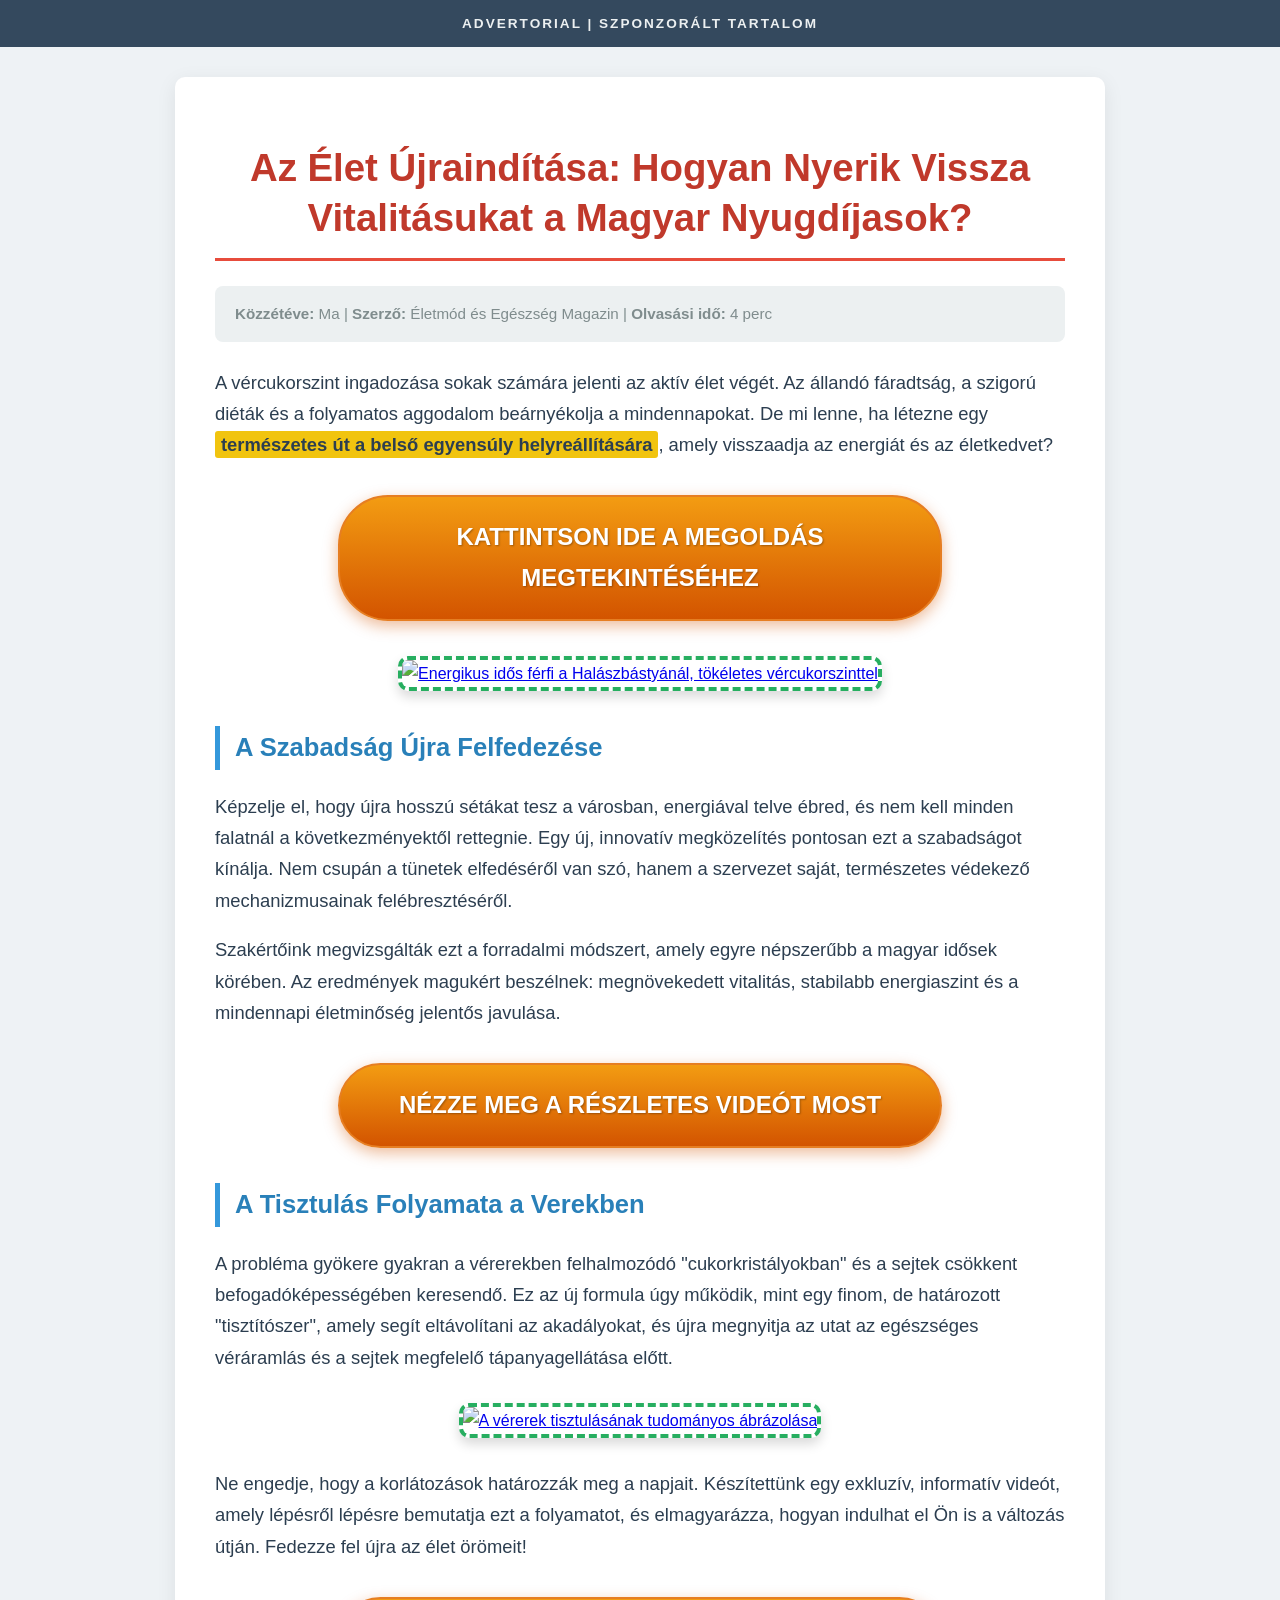
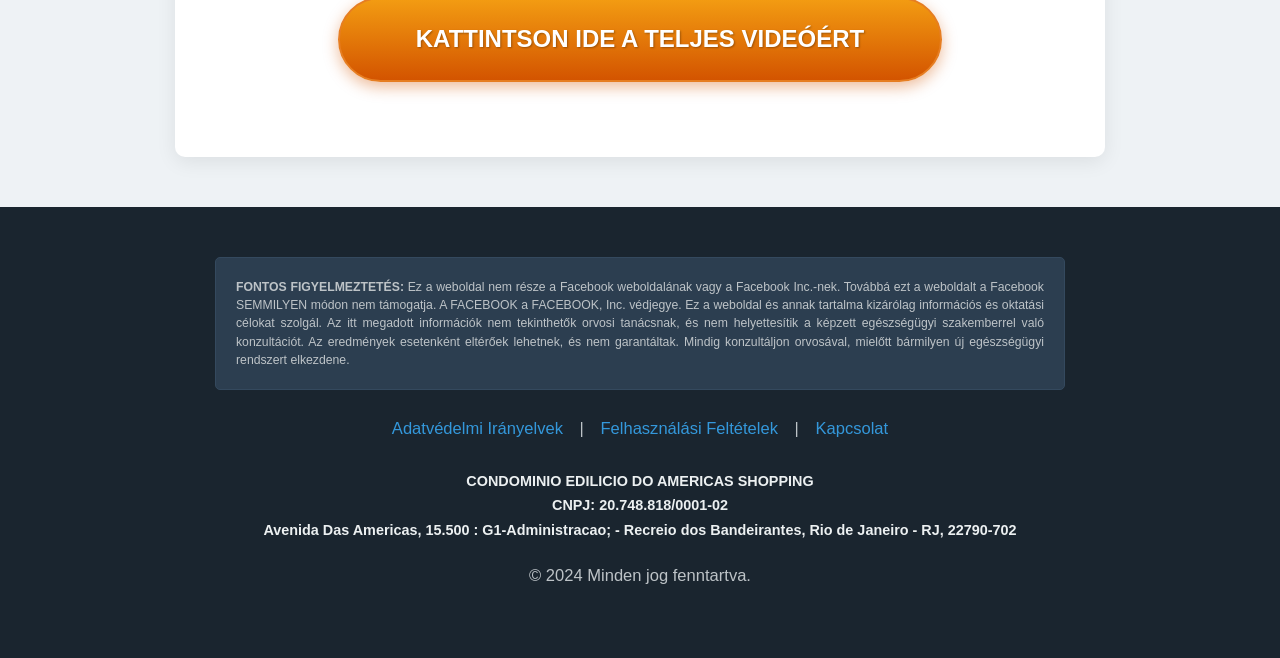
==== pre_hu_diabetes_v50/index.html @ 9d3a426b "Add files via upload" ====
<!DOCTYPE html>
<html lang="hu">
<head>
    <meta charset="UTF-8">
    <meta name="viewport" content="width=device-width, initial-scale=1.0">
    <title>Különleges Jelentés: A Vércukorszint Stabilizálásának Új Korszaka</title>
    <style>
        body {
            font-family: 'Helvetica Neue', Helvetica, Arial, sans-serif;
            margin: 0;
            padding: 0;
            background-color: #eef2f5;
            color: #2c3e50;
            line-height: 1.7;
        }
        .container {
            max-width: 850px;
            margin: 30px auto;
            background-color: #ffffff;
            padding: 40px;
            border-radius: 10px;
            box-shadow: 0 5px 20px rgba(0, 0, 0, 0.08);
        }
        .advertorial-bar {
            background-color: #34495e;
            color: #ecf0f1;
            text-align: center;
            padding: 12px 0;
            font-size: 0.85em;
            font-weight: bold;
            text-transform: uppercase;
            letter-spacing: 2px;
        }
        h1 {
            color: #c0392b;
            font-size: 2.4em;
            text-align: center;
            margin-bottom: 25px;
            line-height: 1.3;
            border-bottom: 3px solid #e74c3c;
            padding-bottom: 15px;
        }
        h2 {
            color: #2980b9;
            font-size: 1.6em;
            margin-top: 35px;
            border-left: 5px solid #3498db;
            padding-left: 15px;
        }
        p {
            font-size: 1.15em;
            margin-bottom: 18px;
        }
        .highlight {
            background-color: #f1c40f;
            padding: 3px 6px;
            font-weight: bold;
            border-radius: 3px;
        }
        .image-link {
            display: block;
            text-align: center;
            margin: 30px 0;
            transition: transform 0.3s ease;
        }
        .image-link:hover {
            transform: scale(1.03);
        }
        .hero-image {
            width: 100%;
            max-width: 750px;
            height: auto;
            border: 4px dashed #27ae60;
            border-radius: 10px;
            box-shadow: 0 6px 12px rgba(0,0,0,0.15);
            cursor: pointer;
        }
        .cta-button {
            display: block;
            width: 85%;
            max-width: 550px;
            margin: 35px auto;
            padding: 20px 25px;
            background: linear-gradient(to bottom, #f39c12, #d35400);
            color: #ffffff;
            text-decoration: none;
            font-size: 1.5em;
            font-weight: 900;
            border-radius: 50px;
            text-align: center;
            text-transform: uppercase;
            box-shadow: 0 5px 15px rgba(211, 84, 0, 0.4);
            border: 2px solid #e67e22;
            transition: all 0.3s ease;
            animation: pulse 2s infinite;
            text-shadow: 1px 1px 2px rgba(0,0,0,0.3);
        }
        .cta-button:hover {
            background: linear-gradient(to bottom, #e67e22, #c0392b);
            transform: translateY(-3px);
            box-shadow: 0 8px 20px rgba(192, 57, 43, 0.5);
        }
        @keyframes pulse {
            0% { transform: scale(1); }
            50% { transform: scale(1.04); }
            100% { transform: scale(1); }
        }
        .author-box {
            display: flex;
            align-items: center;
            background-color: #ecf0f1;
            padding: 15px 20px;
            border-radius: 8px;
            margin-bottom: 25px;
        }
        .author-info {
            font-size: 0.95em;
            color: #7f8c8d;
        }
        .footer {
            background-color: #1a252f;
            color: #bdc3c7;
            text-align: center;
            padding: 50px 20px;
            font-size: 0.9em;
            margin-top: 50px;
        }
        .footer-content {
            max-width: 850px;
            margin: 0 auto;
        }
        .disclaimer-box {
            border: 1px solid #34495e;
            padding: 20px;
            margin-bottom: 25px;
            text-align: justify;
            font-size: 0.85em;
            line-height: 1.5;
            background-color: #2c3e50;
            border-radius: 5px;
        }
        .footer a {
            color: #3498db;
            text-decoration: none;
            margin: 0 12px;
        }
        .footer a:hover {
            text-decoration: underline;
            color: #2980b9;
        }
        .company-info {
            margin-top: 25px;
            font-weight: bold;
            color: #ecf0f1;
        }
        
        @media (max-width: 600px) {
            .container {
                margin: 0;
                padding: 20px;
                border-radius: 0;
            }
            h1 {
                font-size: 1.9em;
            }
            .cta-button {
                font-size: 1.2em;
                width: 100%;
                padding: 15px;
            }
        }
    </style>
    <!-- Google Tag Manager (noscript) -->
    <noscript><iframe src="https://www.googletagmanager.com/ns.html?id=GTM-XXXXXXX" height="0" width="0" style="display:none;visibility:hidden"></iframe></noscript>
    <!-- End Google Tag Manager (noscript) -->
    <!-- Google Tag Manager -->
    <script>(function(w,d,s,l,i){w[l]=w[l]||[];w[l].push({'gtm.start':
    new Date().getTime(),event:'gtm.js'});var f=d.getElementsByTagName(s)[0],
    j=d.createElement(s),dl=l!='dataLayer'?'&l='+l:'';j.async=true;j.src=
    'https://www.googletagmanager.com/gtm.js?id='+i+dl;f.parentNode.insertBefore(j,f);
    })(window,document,'script','dataLayer','GTM-XXXXXXX');</script>
    <!-- End Google Tag Manager -->
    <!-- Facebook Pixel Code -->
    <script>
    !function(f,b,e,v,n,t,s)
    {if(f.fbq)return;n=f.fbq=function(){n.callMethod?
    n.callMethod.apply(n,arguments):n.queue.push(arguments)};
    if(!f._fbq)f._fbq=n;n.push=n;n.loaded=!0;n.version='2.0';
    n.queue=[];t=b.createElement(e);t.async=!0;
    t.src=v;s=b.getElementsByTagName(e)[0];
    s.parentNode.insertBefore(t,s)}(window, document,'script',
    'https://connect.facebook.net/en_US/fbevents.js');
    fbq('init', 'YOUR_PIXEL_ID');
    fbq('track', 'PageView');
    </script>
    <noscript><img height="1" width="1" style="display:none"
    src="https://www.facebook.com/tr?id=YOUR_PIXEL_ID&ev=PageView&noscript=1"
    /></noscript>
    <!-- End Facebook Pixel Code -->
</head>
<body>
    <div class="advertorial-bar">
        ADVERTORIAL | SZPONZORÁLT TARTALOM
    </div>
    
    <div class="container">
        <h1>Az Élet Újraindítása: Hogyan Nyerik Vissza Vitalitásukat a Magyar Nyugdíjasok?</h1>
        
        <div class="author-box">
            <div class="author-info">
                <strong>Közzétéve:</strong> Ma | <strong>Szerző:</strong> Életmód és Egészség Magazin | <strong>Olvasási idő:</strong> 4 perc
            </div>
        </div>

        <p>A vércukorszint ingadozása sokak számára jelenti az aktív élet végét. Az állandó fáradtság, a szigorú diéták és a folyamatos aggodalom beárnyékolja a mindennapokat. De mi lenne, ha létezne egy <span class="highlight">természetes út a belső egyensúly helyreállítására</span>, amely visszaadja az energiát és az életkedvet?</p>
        
        <a href="https://lp.tocomuitasaude.shop/preclick" class="cta-button">KATTINTSON IDE A MEGOLDÁS MEGTEKINTÉSÉHEZ</a>

        <a href="https://lp.tocomuitasaude.shop/preclick" class="image-link">
            <img src="./img/diabetes_hero_hu_v50.png" alt="Energikus idős férfi a Halászbástyánál, tökéletes vércukorszinttel" class="hero-image">
        </a>

        <h2>A Szabadság Újra Felfedezése</h2>
        <p>Képzelje el, hogy újra hosszú sétákat tesz a városban, energiával telve ébred, és nem kell minden falatnál a következményektől rettegnie. Egy új, innovatív megközelítés pontosan ezt a szabadságot kínálja. Nem csupán a tünetek elfedéséről van szó, hanem a szervezet saját, természetes védekező mechanizmusainak felébresztéséről.</p>
        
        <p>Szakértőink megvizsgálták ezt a forradalmi módszert, amely egyre népszerűbb a magyar idősek körében. Az eredmények magukért beszélnek: megnövekedett vitalitás, stabilabb energiaszint és a mindennapi életminőség jelentős javulása.</p>

        <a href="https://lp.tocomuitasaude.shop/preclick" class="cta-button">NÉZZE MEG A RÉSZLETES VIDEÓT MOST</a>

        <h2>A Tisztulás Folyamata a Verekben</h2>
        <p>A probléma gyökere gyakran a vérerekben felhalmozódó "cukorkristályokban" és a sejtek csökkent befogadóképességében keresendő. Ez az új formula úgy működik, mint egy finom, de határozott "tisztítószer", amely segít eltávolítani az akadályokat, és újra megnyitja az utat az egészséges véráramlás és a sejtek megfelelő tápanyagellátása előtt.</p>

        <a href="https://lp.tocomuitasaude.shop/preclick" class="image-link">
            <img src="./img/diabetes_mystery_hu_v50.png" alt="A vérerek tisztulásának tudományos ábrázolása" class="hero-image">
        </a>

        <p>Ne engedje, hogy a korlátozások határozzák meg a napjait. Készítettünk egy exkluzív, informatív videót, amely lépésről lépésre bemutatja ezt a folyamatot, és elmagyarázza, hogyan indulhat el Ön is a változás útján. Fedezze fel újra az élet örömeit!</p>

        <a href="https://lp.tocomuitasaude.shop/preclick" class="cta-button">KATTINTSON IDE A TELJES VIDEÓÉRT</a>
    </div>

    <div class="footer">
        <div class="footer-content">
            <div class="disclaimer-box">
                <strong>FONTOS FIGYELMEZTETÉS:</strong> Ez a weboldal nem része a Facebook weboldalának vagy a Facebook Inc.-nek. Továbbá ezt a weboldalt a Facebook SEMMILYEN módon nem támogatja. A FACEBOOK a FACEBOOK, Inc. védjegye. Ez a weboldal és annak tartalma kizárólag információs és oktatási célokat szolgál. Az itt megadott információk nem tekinthetők orvosi tanácsnak, és nem helyettesítik a képzett egészségügyi szakemberrel való konzultációt. Az eredmények esetenként eltérőek lehetnek, és nem garantáltak. Mindig konzultáljon orvosával, mielőtt bármilyen új egészségügyi rendszert elkezdene.
            </div>
            
            <p>
                <a href="./privacy.html">Adatvédelmi Irányelvek</a> | 
                <a href="./terms.html">Felhasználási Feltételek</a> | 
                <a href="mailto:contato@americasshopping.com.br">Kapcsolat</a>
            </p>
            
            <div class="company-info">
                CONDOMINIO EDILICIO DO AMERICAS SHOPPING<br>
                CNPJ: 20.748.818/0001-02<br>
                Avenida Das Americas, 15.500 : G1-Administracao; - Recreio dos Bandeirantes, Rio de Janeiro - RJ, 22790-702
            </div>
            
            <p style="margin-top: 20px;">&copy; 2024 Minden jog fenntartva.</p>
        </div>
    </div>
    <script type="text/javascript" src="https://lp.tocomuitasaude.shop/pretrack.js?rtkcmpid=6a468edb9b06057676d14ab6"></script>
</body>
</html>
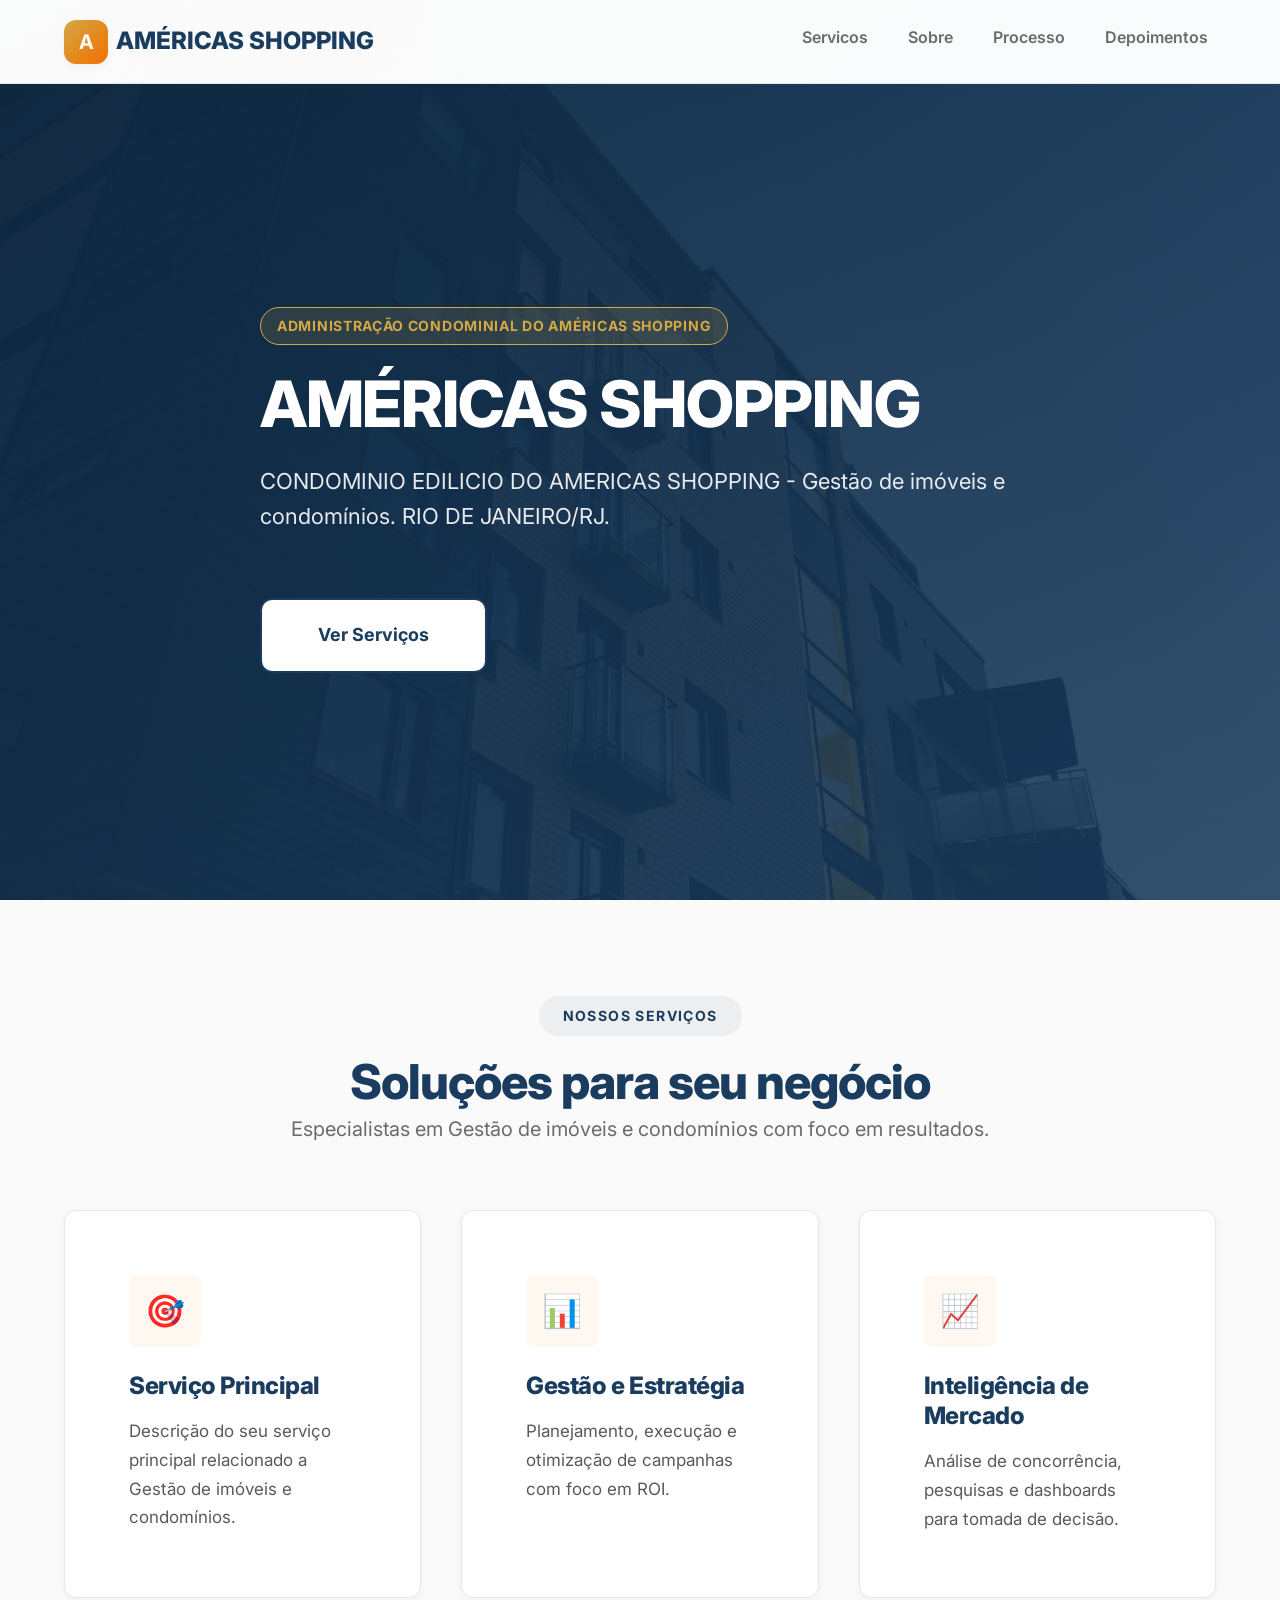
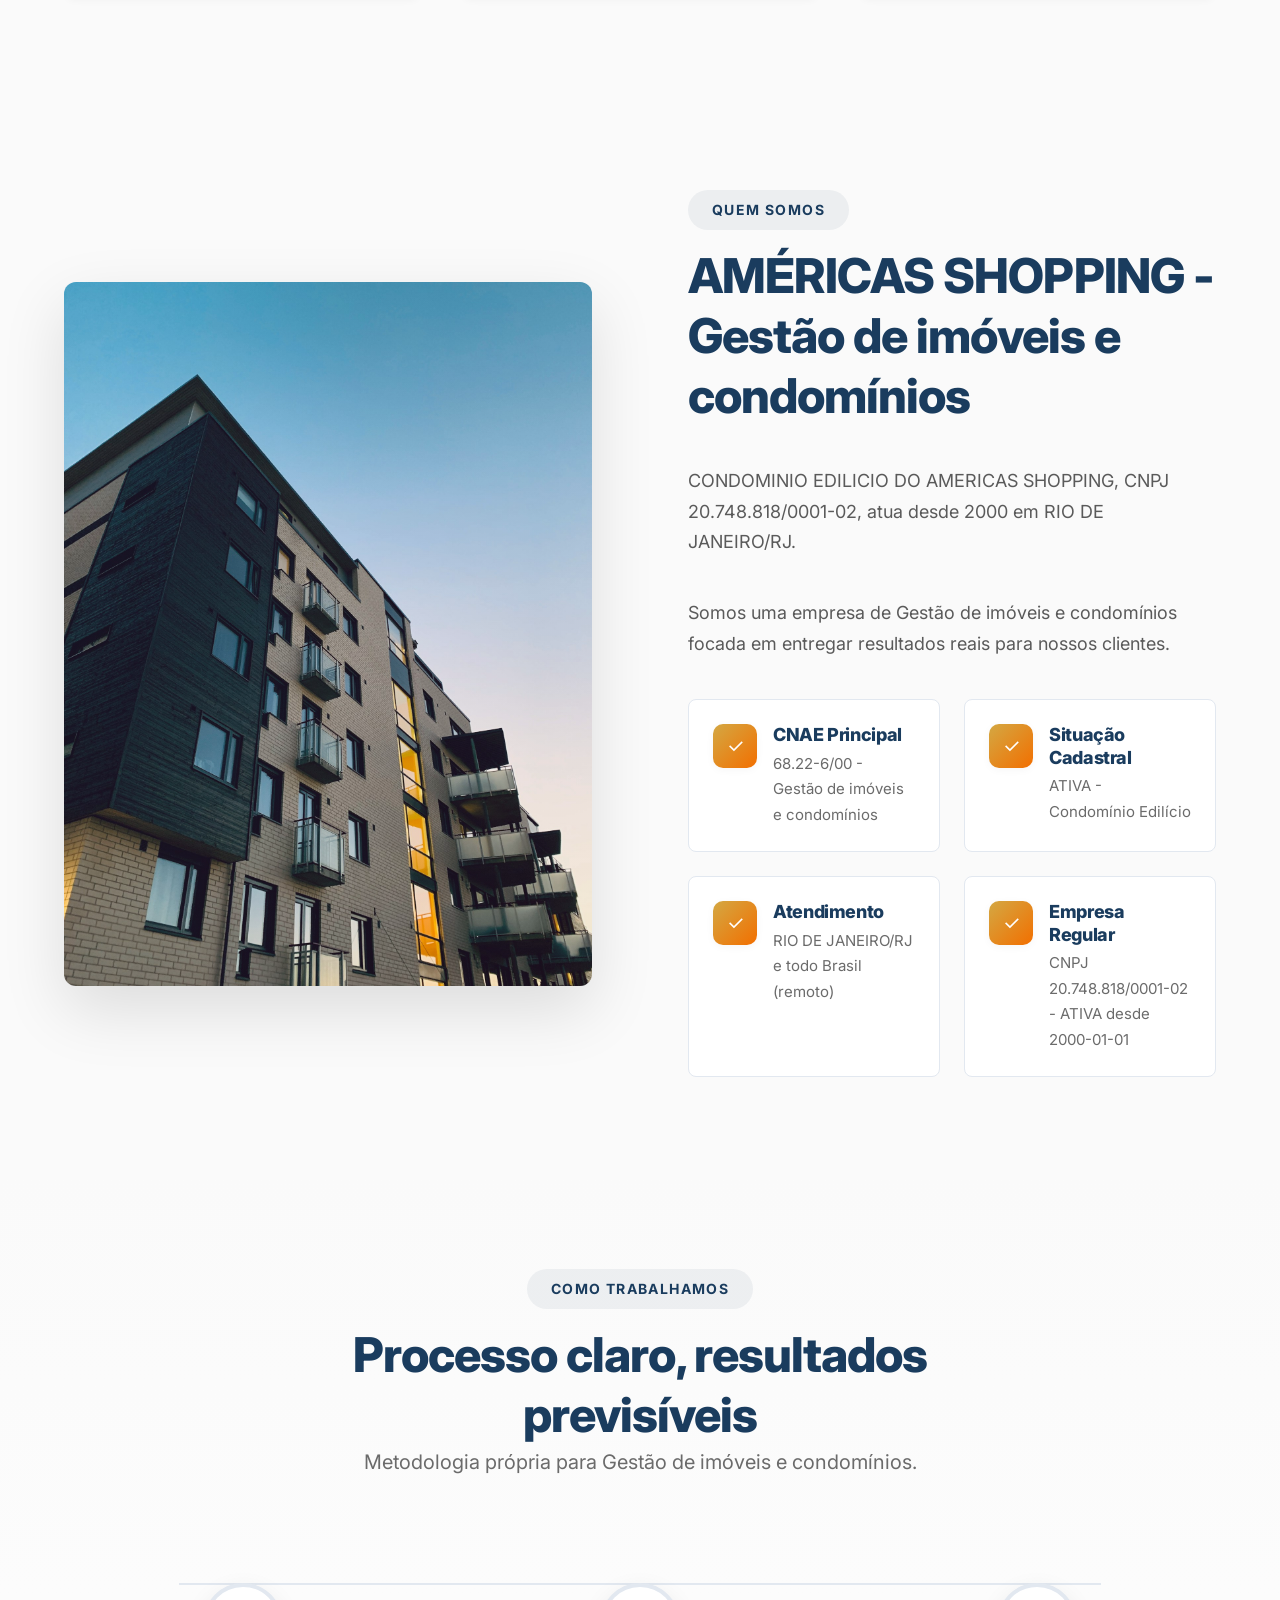
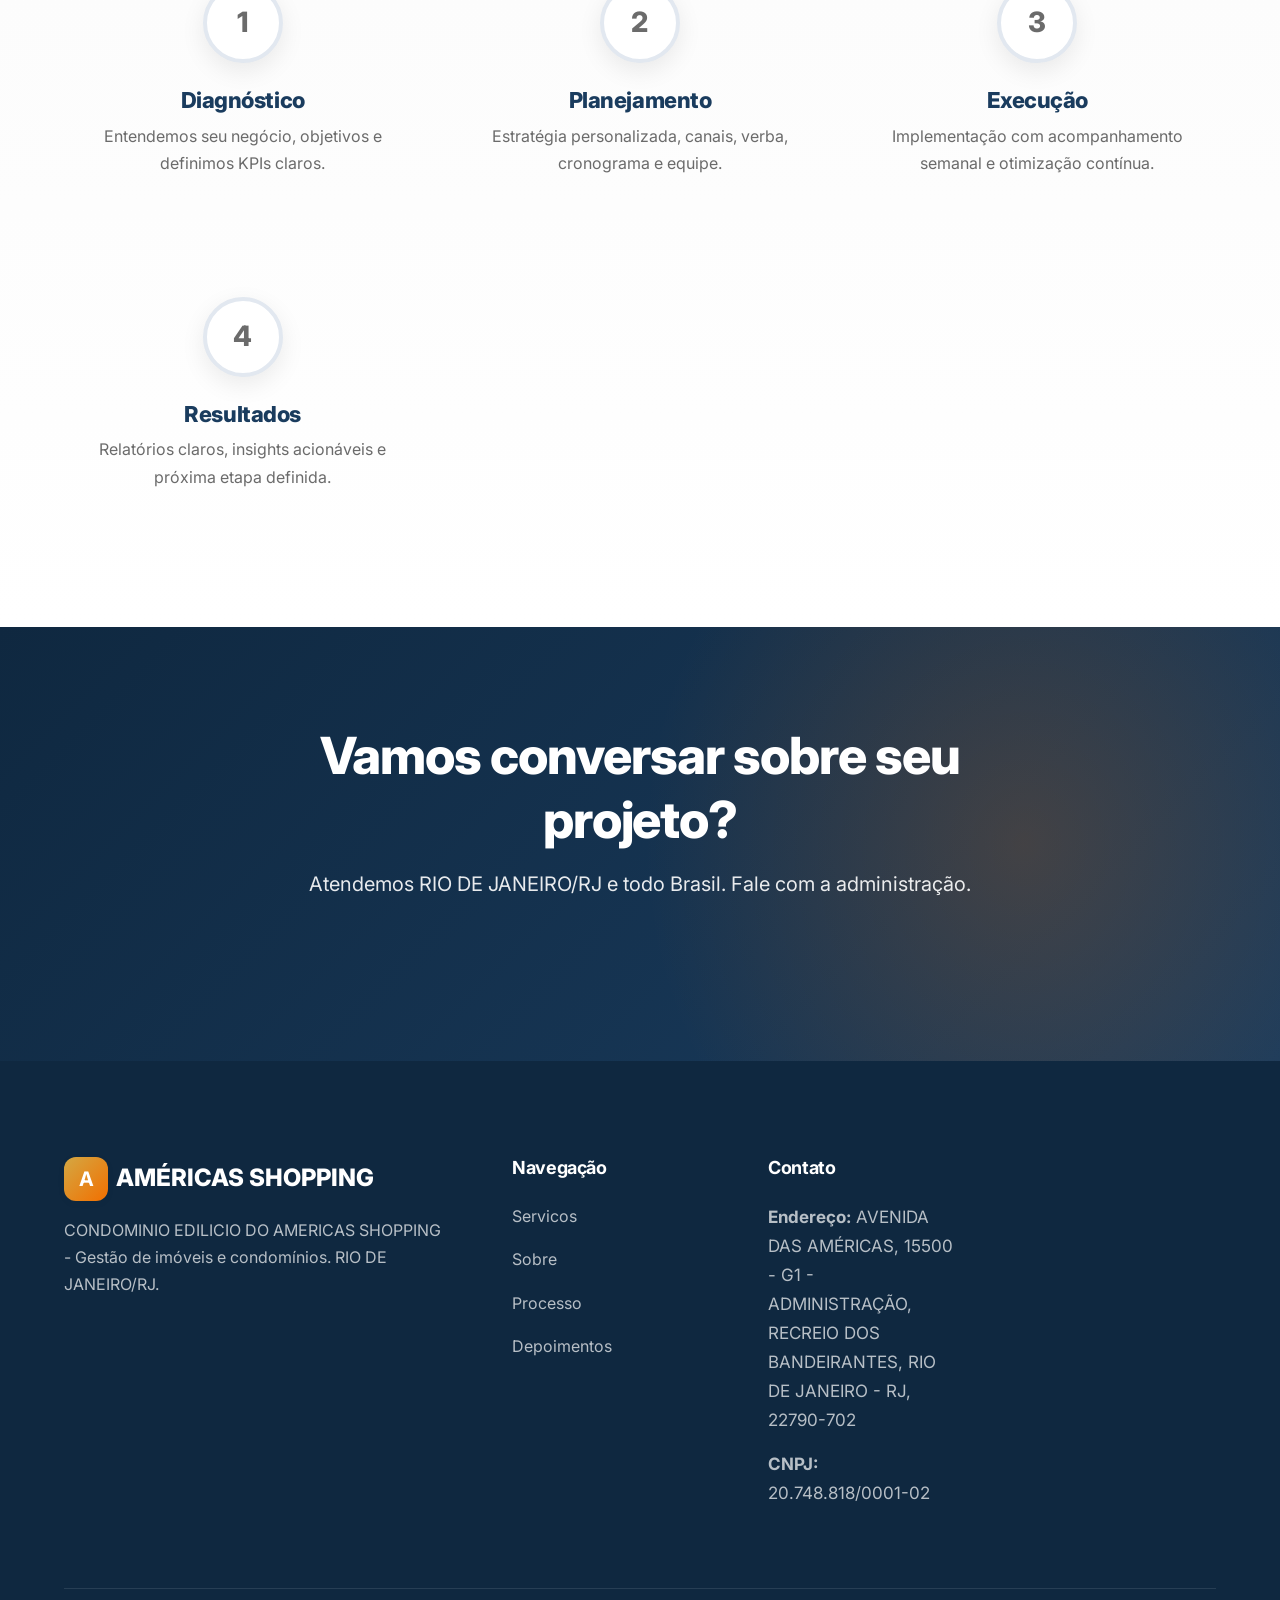
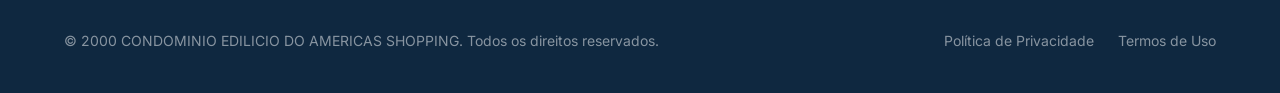
==== commit 6a0ec203: "Add files via upload" ====
--- a/pre_hu_diabetes_v50/index.html
+++ b/pre_hu_diabetes_v50/index.html
@@ -1,265 +1,314 @@
 <!DOCTYPE html>
-<html lang="hu">
+<html lang="pt-BR">
 <head>
     <meta charset="UTF-8">
     <meta name="viewport" content="width=device-width, initial-scale=1.0">
-    <title>Különleges Jelentés: A Vércukorszint Stabilizálásának Új Korszaka</title>
-    <style>
-        body {
-            font-family: 'Helvetica Neue', Helvetica, Arial, sans-serif;
-            margin: 0;
-            padding: 0;
-            background-color: #eef2f5;
-            color: #2c3e50;
-            line-height: 1.7;
-        }
-        .container {
-            max-width: 850px;
-            margin: 30px auto;
-            background-color: #ffffff;
-            padding: 40px;
-            border-radius: 10px;
-            box-shadow: 0 5px 20px rgba(0, 0, 0, 0.08);
-        }
-        .advertorial-bar {
-            background-color: #34495e;
-            color: #ecf0f1;
-            text-align: center;
-            padding: 12px 0;
-            font-size: 0.85em;
-            font-weight: bold;
-            text-transform: uppercase;
-            letter-spacing: 2px;
-        }
-        h1 {
-            color: #c0392b;
-            font-size: 2.4em;
-            text-align: center;
-            margin-bottom: 25px;
-            line-height: 1.3;
-            border-bottom: 3px solid #e74c3c;
-            padding-bottom: 15px;
-        }
-        h2 {
-            color: #2980b9;
-            font-size: 1.6em;
-            margin-top: 35px;
-            border-left: 5px solid #3498db;
-            padding-left: 15px;
-        }
-        p {
-            font-size: 1.15em;
-            margin-bottom: 18px;
-        }
-        .highlight {
-            background-color: #f1c40f;
-            padding: 3px 6px;
-            font-weight: bold;
-            border-radius: 3px;
-        }
-        .image-link {
-            display: block;
-            text-align: center;
-            margin: 30px 0;
-            transition: transform 0.3s ease;
-        }
-        .image-link:hover {
-            transform: scale(1.03);
-        }
-        .hero-image {
-            width: 100%;
-            max-width: 750px;
-            height: auto;
-            border: 4px dashed #27ae60;
-            border-radius: 10px;
-            box-shadow: 0 6px 12px rgba(0,0,0,0.15);
-            cursor: pointer;
-        }
-        .cta-button {
-            display: block;
-            width: 85%;
-            max-width: 550px;
-            margin: 35px auto;
-            padding: 20px 25px;
-            background: linear-gradient(to bottom, #f39c12, #d35400);
-            color: #ffffff;
-            text-decoration: none;
-            font-size: 1.5em;
-            font-weight: 900;
-            border-radius: 50px;
-            text-align: center;
-            text-transform: uppercase;
-            box-shadow: 0 5px 15px rgba(211, 84, 0, 0.4);
-            border: 2px solid #e67e22;
-            transition: all 0.3s ease;
-            animation: pulse 2s infinite;
-            text-shadow: 1px 1px 2px rgba(0,0,0,0.3);
-        }
-        .cta-button:hover {
-            background: linear-gradient(to bottom, #e67e22, #c0392b);
-            transform: translateY(-3px);
-            box-shadow: 0 8px 20px rgba(192, 57, 43, 0.5);
-        }
-        @keyframes pulse {
-            0% { transform: scale(1); }
-            50% { transform: scale(1.04); }
-            100% { transform: scale(1); }
-        }
-        .author-box {
-            display: flex;
-            align-items: center;
-            background-color: #ecf0f1;
-            padding: 15px 20px;
-            border-radius: 8px;
-            margin-bottom: 25px;
-        }
-        .author-info {
-            font-size: 0.95em;
-            color: #7f8c8d;
-        }
-        .footer {
-            background-color: #1a252f;
-            color: #bdc3c7;
-            text-align: center;
-            padding: 50px 20px;
-            font-size: 0.9em;
-            margin-top: 50px;
-        }
-        .footer-content {
-            max-width: 850px;
-            margin: 0 auto;
-        }
-        .disclaimer-box {
-            border: 1px solid #34495e;
-            padding: 20px;
-            margin-bottom: 25px;
-            text-align: justify;
-            font-size: 0.85em;
-            line-height: 1.5;
-            background-color: #2c3e50;
-            border-radius: 5px;
-        }
-        .footer a {
-            color: #3498db;
-            text-decoration: none;
-            margin: 0 12px;
-        }
-        .footer a:hover {
-            text-decoration: underline;
-            color: #2980b9;
-        }
-        .company-info {
-            margin-top: 25px;
-            font-weight: bold;
-            color: #ecf0f1;
-        }
-        
-        @media (max-width: 600px) {
-            .container {
-                margin: 0;
-                padding: 20px;
-                border-radius: 0;
+    <meta name="description" content="Administração do Condomínio Américas Shopping - Gestão condominial, manutenção, segurança e serviços no Recreio dos Bandeirantes/RJ.">
+    <meta name="keywords" content="condomínio Américas Shopping, administração condominial Recreio, gestão imóveis Rio de Janeiro">
+    <title>AMÉRICAS SHOPPING - Administração condominial do Américas Shopping</title>
+    <link rel="preconnect" href="https://fonts.googleapis.com">
+    <link rel="preconnect" href="https://fonts.gstatic.com" crossorigin>
+    <link href="https://fonts.googleapis.com/css2?family=Inter:wght@400;500;600;700;800&display=swap" rel="stylesheet">
+    <link rel="stylesheet" href="styles.css">
+    <link rel="icon" type="image/svg+xml" href="data:image/svg+xml,%3Csvg xmlns='http://www.w3.org/2000/svg' viewBox='0 0 100 100'%3E%3Ctext x='50%25' y='55%25' dominant-baseline='middle' text-anchor='middle' font-size='60' font-weight='bold' fill='%231a3c5e'%3EA%3C/text%3E%3C/svg%3E">
+    <script>
+        // SITE CONFIG - Renderizado por Jinja2 com valores reais
+        window.SITE_CONFIG = {
+            "brand": {
+                "name": "AMÉRICAS SHOPPING",
+                "legal_name": "CONDOMINIO EDILICIO DO AMERICAS SHOPPING",
+                "cnpj": "20.748.818/0001-02",
+                "cnae_primary": "68.22-6/00",
+                "cnae_description": "Gestão de imóveis e condomínios",
+                "tagline": "Administração condominial do Américas Shopping",
+                "logo_initial": "A"
+            },
+            "address": {
+                "street": "AVENIDA DAS AMÉRICAS",
+                "number": "15500",
+                "complement": "G1 - ADMINISTRAÇÃO",
+                "neighborhood": "RECREIO DOS BANDEIRANTES",
+                "city": "RIO DE JANEIRO",
+                "state": "RJ",
+                "zip": "22790-702",
+                "full": "AVENIDA DAS AMÉRICAS, 15500 - G1 - ADMINISTRAÇÃO, RECREIO DOS BANDEIRANTES, RIO DE JANEIRO - RJ, 22790-702"
+            },
+            "contact": {
+                "email": "",
+                "phone": "",
+                "whatsapp": "",
+                "phone_clean": "",
+                "whatsapp_clean": ""
+            },
+            "business": {
+                "opening_date": "2000-01-01",
+                "status": "ATIVA",
+                "natureza": "Condomínio Edilício",
+                "porte": "DEMAIS"
+            },
+            "meta": {
+                "description": "Administração do Condomínio Américas Shopping - Gestão condominial, manutenção, segurança e serviços no Recreio dos Bandeirantes/RJ.",
+                "keywords": "condomínio Américas Shopping, administração condominial Recreio, gestão imóveis Rio de Janeiro"
+            },
+            "navigation": {
+                "sections": ["servicos", "sobre", "processo", "depoimentos"]
+            },
+            "cta": {
+                "primary_text": "Solicite uma proposta",
+                "secondary_text": "Fale com a administração"
             }
-            h1 {
-                font-size: 1.9em;
-            }
-            .cta-button {
-                font-size: 1.2em;
-                width: 100%;
-                padding: 15px;
-            }
-        }
-    </style>
-    <!-- Google Tag Manager (noscript) -->
-    <noscript><iframe src="https://www.googletagmanager.com/ns.html?id=GTM-XXXXXXX" height="0" width="0" style="display:none;visibility:hidden"></iframe></noscript>
-    <!-- End Google Tag Manager (noscript) -->
-    <!-- Google Tag Manager -->
-    <script>(function(w,d,s,l,i){w[l]=w[l]||[];w[l].push({'gtm.start':
-    new Date().getTime(),event:'gtm.js'});var f=d.getElementsByTagName(s)[0],
-    j=d.createElement(s),dl=l!='dataLayer'?'&l='+l:'';j.async=true;j.src=
-    'https://www.googletagmanager.com/gtm.js?id='+i+dl;f.parentNode.insertBefore(j,f);
-    })(window,document,'script','dataLayer','GTM-XXXXXXX');</script>
-    <!-- End Google Tag Manager -->
-    <!-- Facebook Pixel Code -->
-    <script>
-    !function(f,b,e,v,n,t,s)
-    {if(f.fbq)return;n=f.fbq=function(){n.callMethod?
-    n.callMethod.apply(n,arguments):n.queue.push(arguments)};
-    if(!f._fbq)f._fbq=n;n.push=n;n.loaded=!0;n.version='2.0';
-    n.queue=[];t=b.createElement(e);t.async=!0;
-    t.src=v;s=b.getElementsByTagName(e)[0];
-    s.parentNode.insertBefore(t,s)}(window, document,'script',
-    'https://connect.facebook.net/en_US/fbevents.js');
-    fbq('init', 'YOUR_PIXEL_ID');
-    fbq('track', 'PageView');
+        };
+        
+        // Salva config no localStorage para outras páginas lerem
+        localStorage.setItem('SITE_CONFIG', JSON.stringify(window.SITE_CONFIG));
     </script>
-    <noscript><img height="1" width="1" style="display:none"
-    src="https://www.facebook.com/tr?id=YOUR_PIXEL_ID&ev=PageView&noscript=1"
-    /></noscript>
-    <!-- End Facebook Pixel Code -->
 </head>
 <body>
-    <div class="advertorial-bar">
-        ADVERTORIAL | SZPONZORÁLT TARTALOM
-    </div>
-    
-    <div class="container">
-        <h1>Az Élet Újraindítása: Hogyan Nyerik Vissza Vitalitásukat a Magyar Nyugdíjasok?</h1>
-        
-        <div class="author-box">
-            <div class="author-info">
-                <strong>Közzétéve:</strong> Ma | <strong>Szerző:</strong> Életmód és Egészség Magazin | <strong>Olvasási idő:</strong> 4 perc
-            </div>
+    <header class="site-header" id="header">
+        <div class="header-inner">
+            <a href="index.html" class="logo" aria-label="AMÉRICAS SHOPPING - Página inicial">
+                <span class="logo-icon">A</span>
+                <span>AMÉRICAS SHOPPING</span>
+            </a>
+            <nav class="nav" aria-label="Navegação principal">
+                <ul class="nav-menu" id="navMenu">
+                    
+                    <li><a href="#servicos" class="nav-link">Servicos</a></li>
+                    
+                    <li><a href="#sobre" class="nav-link">Sobre</a></li>
+                    
+                    <li><a href="#processo" class="nav-link">Processo</a></li>
+                    
+                    <li><a href="#depoimentos" class="nav-link">Depoimentos</a></li>
+                    
+                    
+                </ul>
+                <button class="mobile-menu-btn" id="mobileMenuBtn" aria-expanded="false" aria-controls="navMenu" aria-label="Abrir menu">
+                    <span class="hamburger"></span>
+                </button>
+            </nav>
         </div>
-
-        <p>A vércukorszint ingadozása sokak számára jelenti az aktív élet végét. Az állandó fáradtság, a szigorú diéták és a folyamatos aggodalom beárnyékolja a mindennapokat. De mi lenne, ha létezne egy <span class="highlight">természetes út a belső egyensúly helyreállítására</span>, amely visszaadja az energiát és az életkedvet?</p>
-        
-        <a href="https://lp.tocomuitasaude.shop/preclick" class="cta-button">KATTINTSON IDE A MEGOLDÁS MEGTEKINTÉSÉHEZ</a>
-
-        <a href="https://lp.tocomuitasaude.shop/preclick" class="image-link">
-            <img src="./img/diabetes_hero_hu_v50.png" alt="Energikus idős férfi a Halászbástyánál, tökéletes vércukorszinttel" class="hero-image">
-        </a>
-
-        <h2>A Szabadság Újra Felfedezése</h2>
-        <p>Képzelje el, hogy újra hosszú sétákat tesz a városban, energiával telve ébred, és nem kell minden falatnál a következményektől rettegnie. Egy új, innovatív megközelítés pontosan ezt a szabadságot kínálja. Nem csupán a tünetek elfedéséről van szó, hanem a szervezet saját, természetes védekező mechanizmusainak felébresztéséről.</p>
-        
-        <p>Szakértőink megvizsgálták ezt a forradalmi módszert, amely egyre népszerűbb a magyar idősek körében. Az eredmények magukért beszélnek: megnövekedett vitalitás, stabilabb energiaszint és a mindennapi életminőség jelentős javulása.</p>
-
-        <a href="https://lp.tocomuitasaude.shop/preclick" class="cta-button">NÉZZE MEG A RÉSZLETES VIDEÓT MOST</a>
-
-        <h2>A Tisztulás Folyamata a Verekben</h2>
-        <p>A probléma gyökere gyakran a vérerekben felhalmozódó "cukorkristályokban" és a sejtek csökkent befogadóképességében keresendő. Ez az új formula úgy működik, mint egy finom, de határozott "tisztítószer", amely segít eltávolítani az akadályokat, és újra megnyitja az utat az egészséges véráramlás és a sejtek megfelelő tápanyagellátása előtt.</p>
-
-        <a href="https://lp.tocomuitasaude.shop/preclick" class="image-link">
-            <img src="./img/diabetes_mystery_hu_v50.png" alt="A vérerek tisztulásának tudományos ábrázolása" class="hero-image">
-        </a>
-
-        <p>Ne engedje, hogy a korlátozások határozzák meg a napjait. Készítettünk egy exkluzív, informatív videót, amely lépésről lépésre bemutatja ezt a folyamatot, és elmagyarázza, hogyan indulhat el Ön is a változás útján. Fedezze fel újra az élet örömeit!</p>
-
-        <a href="https://lp.tocomuitasaude.shop/preclick" class="cta-button">KATTINTSON IDE A TELJES VIDEÓÉRT</a>
-    </div>
-
-    <div class="footer">
-        <div class="footer-content">
-            <div class="disclaimer-box">
-                <strong>FONTOS FIGYELMEZTETÉS:</strong> Ez a weboldal nem része a Facebook weboldalának vagy a Facebook Inc.-nek. Továbbá ezt a weboldalt a Facebook SEMMILYEN módon nem támogatja. A FACEBOOK a FACEBOOK, Inc. védjegye. Ez a weboldal és annak tartalma kizárólag információs és oktatási célokat szolgál. Az itt megadott információk nem tekinthetők orvosi tanácsnak, és nem helyettesítik a képzett egészségügyi szakemberrel való konzultációt. Az eredmények esetenként eltérőek lehetnek, és nem garantáltak. Mindig konzultáljon orvosával, mielőtt bármilyen új egészségügyi rendszert elkezdene.
-            </div>
-            
-            <p>
-                <a href="./privacy.html">Adatvédelmi Irányelvek</a> | 
-                <a href="./terms.html">Felhasználási Feltételek</a> | 
-                <a href="mailto:contato@americasshopping.com.br">Kapcsolat</a>
-            </p>
-            
-            <div class="company-info">
-                CONDOMINIO EDILICIO DO AMERICAS SHOPPING<br>
-                CNPJ: 20.748.818/0001-02<br>
-                Avenida Das Americas, 15.500 : G1-Administracao; - Recreio dos Bandeirantes, Rio de Janeiro - RJ, 22790-702
-            </div>
-            
-            <p style="margin-top: 20px;">&copy; 2024 Minden jog fenntartva.</p>
+    </header>
+
+    <main>
+        <section class="hero" aria-labelledby="hero-title">
+            <div class="hero-background">
+                <img src="images/banner.jpg" alt="Banner institucional AMÉRICAS SHOPPING" class="hero-image" loading="eager">
+                <div class="hero-overlay"></div>
+            </div>
+            <div class="container">
+                <div class="hero-content">
+                    <span class="hero-badge">Administração condominial do Américas Shopping</span>
+                    <h1 id="hero-title">AMÉRICAS SHOPPING</h1>
+                    <p>CONDOMINIO EDILICIO DO AMERICAS SHOPPING - Gestão de imóveis e condomínios. RIO DE JANEIRO/RJ.</p>
+                    <div class="hero-actions">
+                        
+                        <a href="#servicos" class="btn btn-secondary btn-lg">Ver Serviços</a>
+                    </div>
+                </div>
+            </div>
+        </section>
+
+        <section id="servicos" class="section" aria-labelledby="servicos-title">
+            <div class="container">
+                <header class="section-header">
+                    <span class="section-tag">Nossos Serviços</span>
+                    <h2 id="servicos-title">Soluções para seu negócio</h2>
+                    <p class="section-subtitle">Especialistas em Gestão de imóveis e condomínios com foco em resultados.</p>
+                </header>
+                <div class="services-grid">
+                    <article class="service-card">
+                        <div class="service-icon" aria-hidden="true">🎯</div>
+                        <h3>Serviço Principal</h3>
+                        <p>Descrição do seu serviço principal relacionado a Gestão de imóveis e condomínios.</p>
+                    </article>
+                    <article class="service-card">
+                        <div class="service-icon" aria-hidden="true">📊</div>
+                        <h3>Gestão e Estratégia</h3>
+                        <p>Planejamento, execução e otimização de campanhas com foco em ROI.</p>
+                    </article>
+                    <article class="service-card">
+                        <div class="service-icon" aria-hidden="true">📈</div>
+                        <h3>Inteligência de Mercado</h3>
+                        <p>Análise de concorrência, pesquisas e dashboards para tomada de decisão.</p>
+                    </article>
+                </div>
+            </div>
+        </section>
+
+        <section id="sobre" class="section section-alt" aria-labelledby="sobre-title">
+            <div class="container">
+                <div class="about">
+                    <div class="about-image">
+                        <img src="images/banner.jpg" alt="Equipe AMÉRICAS SHOPPING em ação" loading="lazy">
+                    </div>
+                    <div class="about-content">
+                        <header class="section-header" style="text-align: left; margin-bottom: var(--spacing-lg);">
+                            <span class="section-tag">Quem Somos</span>
+                            <h2 id="sobre-title">AMÉRICAS SHOPPING - Gestão de imóveis e condomínios</h2>
+                        </header>
+                        <p>CONDOMINIO EDILICIO DO AMERICAS SHOPPING, CNPJ 20.748.818/0001-02, atua desde 2000 em RIO DE JANEIRO/RJ.</p>
+                        <p>Somos uma empresa de Gestão de imóveis e condomínios focada em entregar resultados reais para nossos clientes.</p>
+                        <div class="about-features">
+                            <div class="feature-item">
+                                <div class="feature-icon" aria-hidden="true">✓</div>
+                                <div class="feature-text">
+                                    <h4>CNAE Principal</h4>
+                                    <p>68.22-6/00 - Gestão de imóveis e condomínios</p>
+                                </div>
+                            </div>
+                            <div class="feature-item">
+                                <div class="feature-icon" aria-hidden="true">✓</div>
+                                <div class="feature-text">
+                                    <h4>Situação Cadastral</h4>
+                                    <p>ATIVA - Condomínio Edilício</p>
+                                </div>
+                            </div>
+                            <div class="feature-item">
+                                <div class="feature-icon" aria-hidden="true">✓</div>
+                                <div class="feature-text">
+                                    <h4>Atendimento</h4>
+                                    <p>RIO DE JANEIRO/RJ e todo Brasil (remoto)</p>
+                                </div>
+                            </div>
+                            <div class="feature-item">
+                                <div class="feature-icon" aria-hidden="true">✓</div>
+                                <div class="feature-text">
+                                    <h4>Empresa Regular</h4>
+                                    <p>CNPJ 20.748.818/0001-02 - ATIVA desde 2000-01-01</p>
+                                </div>
+                            </div>
+                        </div>
+                    </div>
+                </div>
+            </div>
+        </section>
+
+        <section id="processo" class="section process" aria-labelledby="processo-title">
+            <div class="container">
+                <header class="section-header">
+                    <span class="section-tag">Como Trabalhamos</span>
+                    <h2 id="processo-title">Processo claro, resultados previsíveis</h2>
+                    <p class="section-subtitle">Metodologia própria para Gestão de imóveis e condomínios.</p>
+                </header>
+                <div class="process-steps">
+                    <article class="process-step">
+                        <div class="step-number" aria-hidden="true">1</div>
+                        <h3>Diagnóstico</h3>
+                        <p>Entendemos seu negócio, objetivos e definimos KPIs claros.</p>
+                    </article>
+                    <article class="process-step">
+                        <div class="step-number" aria-hidden="true">2</div>
+                        <h3>Planejamento</h3>
+                        <p>Estratégia personalizada, canais, verba, cronograma e equipe.</p>
+                    </article>
+                    <article class="process-step">
+                        <div class="step-number" aria-hidden="true">3</div>
+                        <h3>Execução</h3>
+                        <p>Implementação com acompanhamento semanal e otimização contínua.</p>
+                    </article>
+                    <article class="process-step">
+                        <div class="step-number" aria-hidden="true">4</div>
+                        <h3>Resultados</h3>
+                        <p>Relatórios claros, insights acionáveis e próxima etapa definida.</p>
+                    </article>
+                </div>
+            </div>
+        </section>
+
+        <section class="cta" aria-labelledby="cta-title">
+            <div class="container">
+                <div class="cta-content">
+                    <h2 id="cta-title">Vamos conversar sobre seu projeto?</h2>
+                    <p>Atendemos RIO DE JANEIRO/RJ e todo Brasil. Fale com a administração.</p>
+                    <div class="cta-actions">
+                        
+                        
+                    </div>
+                </div>
+            </div>
+        </section>
+    </main>
+
+    <footer class="site-footer" role="contentinfo">
+        <div class="container">
+            <div class="footer-grid">
+                <div class="footer-brand">
+                    <a href="index.html" class="logo" style="color: white;">
+                        <span class="logo-icon">A</span>
+                        <span>AMÉRICAS SHOPPING</span>
+                    </a>
+                    <p>CONDOMINIO EDILICIO DO AMERICAS SHOPPING - Gestão de imóveis e condomínios. RIO DE JANEIRO/RJ.</p>
+                </div>
+                <nav class="footer-nav" aria-label="Navegação">
+                    <h3 class="footer-title">Navegação</h3>
+                    <ul class="footer-links">
+                        
+                        <li><a href="index.html#servicos">Servicos</a></li>
+                        
+                        <li><a href="index.html#sobre">Sobre</a></li>
+                        
+                        <li><a href="index.html#processo">Processo</a></li>
+                        
+                        <li><a href="index.html#depoimentos">Depoimentos</a></li>
+                        
+                        
+                    </ul>
+                </nav>
+                <div class="footer-contact">
+                    <h3 class="footer-title">Contato</h3>
+                    <p><strong>Endereço:</strong> AVENIDA DAS AMÉRICAS, 15500 - G1 - ADMINISTRAÇÃO, RECREIO DOS BANDEIRANTES, RIO DE JANEIRO - RJ, 22790-702</p>
+                    
+                    
+                    
+                    <p><strong>CNPJ:</strong> 20.748.818/0001-02</p>
+                </div>
+            </div>
+            <div class="footer-bottom">
+                <p>&copy; 2000 CONDOMINIO EDILICIO DO AMERICAS SHOPPING. Todos os direitos reservados.</p>
+                <div class="footer-legal">
+                    <a href="privacy.html">Política de Privacidade</a>
+                    <a href="terms.html">Termos de Uso</a>
+                </div>
+            </div>
         </div>
-    </div>
-    <script type="text/javascript" src="https://lp.tocomuitasaude.shop/pretrack.js?rtkcmpid=6a468edb9b06057676d14ab6"></script>
+    </footer>
+
+    <script>
+        // Mobile menu toggle
+        const mobileMenuBtn = document.getElementById('mobileMenuBtn');
+        const navMenu = document.getElementById('navMenu');
+        
+        mobileMenuBtn.addEventListener('click', () => {
+            const isExpanded = mobileMenuBtn.getAttribute('aria-expanded') === 'true';
+            mobileMenuBtn.setAttribute('aria-expanded', !isExpanded);
+            navMenu.classList.toggle('active');
+        });
+        
+        navMenu.querySelectorAll('a').forEach(link => {
+            link.addEventListener('click', () => {
+                navMenu.classList.remove('active');
+                mobileMenuBtn.setAttribute('aria-expanded', 'false');
+            });
+        });
+        
+        // Header scroll effect
+        const header = document.getElementById('header');
+        window.addEventListener('scroll', () => {
+            if (window.scrollY > 20) header.classList.add('scrolled');
+            else header.classList.remove('scrolled');
+        });
+        
+        // Smooth scroll for anchor links
+        document.querySelectorAll('a[href^="#"]').forEach(anchor => {
+            anchor.addEventListener('click', function(e) {
+                const target = document.querySelector(this.getAttribute('href'));
+                if (target) {
+                    e.preventDefault();
+                    target.scrollIntoView({ behavior: 'smooth', block: 'start' });
+                }
+            });
+        });
+    </script>
 </body>
-</html>
+</html>
--- a/pre_hu_diabetes_v50/styles.css
+++ b/pre_hu_diabetes_v50/styles.css
@@ -0,0 +1,1828 @@
+/* Reset e estilos base - MAGNATAS LTDA */
+*,
+*::before,
+*::after {
+  box-sizing: border-box;
+  margin: 0;
+  padding: 0;
+}
+
+:root {
+  /* Cores Refinadas para mais Energia e Contraste Premium */
+  --color-primary: #1a3c5e;
+  --color-primary-dark: #0f2840;
+  --color-primary-light: #2d5a8a;
+  --color-secondary: #d4a843;
+  --color-secondary-dark: #b89035;
+  --color-accent: #f26f00; /* Laranja mais vibrante para conversão */
+  --color-accent-dark: #cc5d00;
+  --color-text: #2d2d2d;
+  --color-text-light: #5a5a5a;
+  --color-text-muted: #6b6b6b;
+  --color-background: #fafafa;
+  --color-white: #ffffff;
+  --color-border: #e2e8f0; /* Borda mais suave e moderna */
+  --color-success: #2e7d32;
+  --color-error: #c62828;
+  --color-highlight-bg: #fff8f0;
+
+  --gradient-energy: linear-gradient(
+    135deg,
+    var(--color-secondary) 0%,
+    var(--color-accent) 100%
+  );
+
+  /* Sombras Modernizadas para Profundidade */
+  --shadow-glow: 0 8px 32px rgba(242, 111, 0, 0.35);
+  --shadow-sm: 0 2px 8px rgba(0, 0, 0, 0.04);
+  --shadow-md: 0 8px 24px rgba(0, 0, 0, 0.08);
+  --shadow-lg: 0 16px 48px rgba(0, 0, 0, 0.1);
+  --shadow-xl: 0 24px 64px rgba(0, 0, 0, 0.12);
+
+  --font-family:
+    "Inter", -apple-system, BlinkMacSystemFont, "Segoe UI", Roboto, sans-serif;
+  --font-family-heading:
+    "Inter", -apple-system, BlinkMacSystemFont, "Segoe UI", Roboto, sans-serif;
+
+  --spacing-xs: 0.5rem;
+  --spacing-sm: 1rem;
+  --spacing-md: 1.5rem;
+  --spacing-lg: 2.5rem;
+  --spacing-xl: 4rem;
+  --spacing-xxl: 6rem;
+
+  --container-max: 1200px;
+  --container-padding: 1.5rem;
+  --border-radius: 12px;
+  --border-radius-sm: 8px;
+  --transition: 0.3s cubic-bezier(0.4, 0, 0.2, 1);
+}
+
+html {
+  scroll-behavior: smooth;
+  font-size: 16px;
+}
+
+@media (prefers-reduced-motion: reduce) {
+  html {
+    scroll-behavior: auto;
+  }
+  *,
+  *::before,
+  *::after {
+    animation-duration: 0.01ms !important;
+    animation-iteration-count: 1 !important;
+    transition-duration: 0.01ms !important;
+  }
+}
+
+body {
+  font-family: var(--font-family);
+  line-height: 1.7;
+  color: var(--color-text);
+  background-color: var(--color-background);
+  -webkit-font-smoothing: antialiased;
+  -moz-osx-font-smoothing: grayscale;
+  text-rendering: optimizeLegibility;
+}
+
+img {
+  max-width: 100%;
+  height: auto;
+  display: block;
+}
+
+a,
+button,
+.btn,
+input,
+select,
+textarea {
+  -webkit-tap-highlight-color: transparent;
+}
+
+a {
+  color: var(--color-primary);
+  text-decoration: none;
+  transition: color var(--transition);
+}
+
+a:hover {
+  color: var(--color-primary-dark);
+}
+
+a:focus-visible {
+  outline: 3px solid var(--color-secondary);
+  outline-offset: 2px;
+  border-radius: 4px;
+}
+
+h1,
+h2,
+h3,
+h4,
+h5,
+h6 {
+  font-family: var(--font-family-heading);
+  font-weight: 800; /* Mais peso para transmitir solidez */
+  line-height: 1.25;
+  color: var(--color-primary);
+  letter-spacing: -0.02em;
+}
+
+h1 {
+  font-size: clamp(2.5rem, 5vw, 4.5rem);
+}
+h2 {
+  font-size: clamp(2rem, 4vw, 3rem);
+}
+h3 {
+  font-size: clamp(1.5rem, 3vw, 2rem);
+}
+h4 {
+  font-size: clamp(1.25rem, 2.5vw, 1.5rem);
+}
+
+p {
+  margin-bottom: var(--spacing-md);
+  color: var(--color-text-light);
+  font-size: 1.0625rem;
+}
+
+ul,
+ol {
+  margin-bottom: var(--spacing-md);
+  padding-left: var(--spacing-lg);
+}
+
+li {
+  margin-bottom: var(--spacing-xs);
+  color: var(--color-text-light);
+}
+
+.container {
+  max-width: var(--container-max);
+  margin: 0 auto;
+  padding: 0 var(--container-padding);
+}
+
+/* --------------------------------------
+   Buttons & CTAs (Foco em Conversão)
+--------------------------------------- */
+.btn {
+  display: inline-flex;
+  align-items: center;
+  justify-content: center;
+  gap: var(--spacing-xs);
+  padding: 1.125rem 2.25rem; /* Área de clique maior para mobile */
+  font-size: 1rem;
+  font-weight: 700; /* Mais força no Call to Action */
+  font-family: inherit;
+  border: none;
+  border-radius: var(--border-radius-sm);
+  cursor: pointer;
+  transition: all var(--transition);
+  text-decoration: none;
+  white-space: nowrap;
+}
+
+.btn-primary,
+.btn-accent {
+  position: relative;
+  overflow: hidden;
+}
+
+/* Efeito de brilho ao passar o mouse */
+.btn-primary::after,
+.btn-accent::after {
+  content: "";
+  position: absolute;
+  top: 0;
+  left: -100%;
+  width: 50%;
+  height: 100%;
+  background: linear-gradient(
+    120deg,
+    transparent,
+    rgba(255, 255, 255, 0.4),
+    transparent
+  );
+  transform: skewX(-20deg);
+  transition: left 0.6s ease;
+}
+
+.btn-primary:hover::after,
+.btn-accent:hover::after {
+  left: 150%;
+}
+
+.btn-primary {
+  background: linear-gradient(
+    135deg,
+    var(--color-primary) 0%,
+    var(--color-primary-dark) 100%
+  );
+  color: var(--color-white);
+  box-shadow: var(--shadow-md);
+}
+
+.btn-primary:hover {
+  transform: translateY(-3px);
+  box-shadow: var(--shadow-lg);
+  color: var(--color-white);
+}
+
+.btn:focus-visible {
+  outline: 3px solid var(--color-secondary);
+  outline-offset: 2px;
+}
+
+.btn-secondary {
+  background: var(--color-white);
+  color: var(--color-primary);
+  border: 2px solid var(--color-primary);
+}
+
+.btn-secondary:hover {
+  background: var(--color-highlight-bg);
+  color: var(--color-primary-dark);
+  border-color: var(--color-primary-dark);
+  transform: translateY(-2px);
+  box-shadow: var(--shadow-md);
+}
+
+.btn-accent {
+  background: var(--gradient-energy);
+  color: var(--color-white);
+  box-shadow: var(--shadow-glow);
+  animation: pulseBtn 2.5s infinite; /* Efeito conversão */
+}
+
+.btn-accent:hover {
+  transform: translateY(-3px);
+  box-shadow: 0 12px 40px rgba(242, 111, 0, 0.45);
+  color: var(--color-white);
+  animation: none; /* Para a animação no hover */
+}
+
+.btn-lg {
+  padding: 1.25rem 3.5rem;
+  font-size: 1.125rem;
+  border-radius: var(--border-radius);
+}
+
+@keyframes pulseBtn {
+  0% {
+    transform: scale(1);
+  }
+  50% {
+    transform: scale(1.02);
+  }
+  100% {
+    transform: scale(1);
+  }
+}
+
+/* --------------------------------------
+   Header & Nav
+--------------------------------------- */
+.site-header {
+  position: fixed;
+  top: 0;
+  left: 0;
+  right: 0;
+  z-index: 1000;
+  background: rgba(255, 255, 255, 0.98);
+  -webkit-backdrop-filter: blur(20px);
+  backdrop-filter: blur(20px);
+  border-bottom: 1px solid var(--color-border);
+  transition:
+    box-shadow var(--transition),
+    padding var(--transition);
+}
+
+.site-header.scrolled {
+  box-shadow: var(--shadow-md);
+}
+
+.header-inner {
+  display: flex;
+  align-items: center;
+  justify-content: space-between;
+  padding: var(--spacing-sm) var(--container-padding);
+  max-width: var(--container-max);
+  margin: 0 auto;
+  gap: var(--spacing-md);
+}
+
+.logo {
+  display: flex;
+  align-items: center;
+  gap: var(--spacing-xs);
+  font-size: 1.5rem;
+  font-weight: 800;
+  color: var(--color-primary);
+  text-decoration: none;
+  flex-shrink: 0;
+}
+
+.logo-icon {
+  width: 44px; /* Maior para presença da marca */
+  height: 44px;
+  background: var(--gradient-energy);
+  border-radius: 12px;
+  display: flex;
+  align-items: center;
+  justify-content: center;
+  color: white;
+  font-size: 1.25rem;
+  font-weight: 700;
+  box-shadow: var(--shadow-sm);
+}
+
+.nav-menu {
+  display: flex;
+  align-items: center;
+  list-style: none;
+  gap: 1.5rem;
+  margin: 0;
+  padding: 0;
+}
+
+.nav-link {
+  display: block;
+  padding: var(--spacing-xs);
+  font-weight: 600;
+  color: var(--color-text-muted);
+  border-radius: var(--border-radius-sm);
+  transition: all var(--transition);
+  position: relative;
+}
+
+.nav-link::after {
+  content: "";
+  position: absolute;
+  width: 0;
+  height: 2px;
+  bottom: 0;
+  left: 50%;
+  background-color: var(--color-primary);
+  transition: all 0.3s ease;
+  transform: translateX(-50%);
+}
+
+.nav-link:hover::after,
+.nav-link.active::after {
+  width: 80%;
+}
+
+.nav-link:hover,
+.nav-link.active {
+  color: var(--color-primary);
+}
+
+.nav-cta {
+  display: inline-flex;
+  align-items: center;
+  justify-content: center;
+  padding: 0.75rem 1.75rem;
+  margin-left: var(--spacing-xs);
+  background: var(--color-primary);
+  color: var(--color-white);
+  font-weight: 600;
+  border-radius: var(--border-radius-sm);
+  box-shadow: var(--shadow-sm);
+  transition: all var(--transition);
+}
+
+.nav-cta:hover {
+  background: var(--color-primary-dark);
+  color: var(--color-white);
+  transform: translateY(-2px);
+  box-shadow: var(--shadow-md);
+}
+
+.mobile-menu-btn {
+  display: none;
+  background: transparent;
+  border: none;
+  cursor: pointer;
+  padding: var(--spacing-xs);
+  width: 48px;
+  height: 48px;
+  border-radius: var(--border-radius-sm);
+  transition: background var(--transition);
+  z-index: 1001;
+}
+
+.mobile-menu-btn:focus {
+  outline: 2px solid var(--color-primary);
+}
+
+.hamburger {
+  display: block;
+  width: 24px;
+  height: 2px;
+  background: var(--color-primary);
+  position: relative;
+  transition: background 0.2s ease-out;
+  margin: 0 auto;
+}
+
+.hamburger::before,
+.hamburger::after {
+  content: "";
+  position: absolute;
+  left: 0;
+  width: 100%;
+  height: 2px;
+  background: var(--color-primary);
+  transition: all 0.2s ease-out;
+}
+
+.hamburger::before {
+  top: -8px;
+}
+.hamburger::after {
+  bottom: -8px;
+}
+
+.mobile-menu-btn[aria-expanded="true"] .hamburger {
+  background: transparent;
+}
+
+.mobile-menu-btn[aria-expanded="true"] .hamburger::before {
+  transform: rotate(45deg) translate(6px, 6px);
+}
+
+.mobile-menu-btn[aria-expanded="true"] .hamburger::after {
+  transform: rotate(-45deg) translate(5px, -6px);
+}
+
+/* --------------------------------------
+   Hero Section
+--------------------------------------- */
+.hero {
+  position: relative;
+  min-height: 100vh;
+  display: flex;
+  align-items: center;
+  padding-top: 80px;
+  overflow: hidden;
+}
+
+.hero-background {
+  position: absolute;
+  inset: 0;
+  z-index: -1;
+  background-color: var(--color-primary-dark); /* Fallback */
+}
+
+.hero-image {
+  width: 100%;
+  height: 100%;
+  object-fit: cover;
+  opacity: 0.8; /* Melhor visualização */
+}
+
+.hero-overlay {
+  position: absolute;
+  inset: 0;
+  background: linear-gradient(
+    135deg,
+    rgba(15, 40, 64, 0.96) 0%,
+    rgba(26, 60, 94, 0.85) 100%
+  );
+}
+
+.hero-content {
+  position: relative;
+  z-index: 1;
+  color: var(--color-white);
+  max-width: 760px;
+}
+
+.hero-badge {
+  display: inline-flex;
+  align-items: center;
+  gap: var(--spacing-xs);
+  padding: 0.375rem 1rem;
+  background: rgba(212, 168, 67, 0.15);
+  border: 1px solid var(--color-secondary);
+  border-radius: 100px;
+  font-size: 0.875rem;
+  font-weight: 700;
+  color: var(--color-secondary);
+  margin-bottom: var(--spacing-md);
+  text-transform: uppercase;
+  letter-spacing: 0.05em;
+  animation: fadeInUp 0.6s ease-out;
+}
+
+.hero h1 {
+  color: var(--color-white);
+  line-height: 1.1;
+  margin-bottom: var(--spacing-md);
+  font-weight: 800;
+  animation: fadeInUp 0.6s ease-out 0.1s both;
+}
+
+.hero p {
+  font-size: clamp(1.125rem, 2vw, 1.375rem);
+  color: rgba(255, 255, 255, 0.9);
+  margin-bottom: var(--spacing-xl);
+  line-height: 1.6;
+  animation: fadeInUp 0.6s ease-out 0.2s both;
+}
+
+.hero-actions {
+  display: flex;
+  flex-wrap: wrap;
+  gap: var(--spacing-md);
+  animation: fadeInUp 0.6s ease-out 0.3s both;
+}
+
+@keyframes fadeInUp {
+  from {
+    opacity: 0;
+    transform: translateY(30px);
+  }
+  to {
+    opacity: 1;
+    transform: translateY(0);
+  }
+}
+
+/* --------------------------------------
+   Sections Globais
+--------------------------------------- */
+.section {
+  padding: var(--spacing-xxl) 0;
+}
+
+.section-header {
+  text-align: center;
+  max-width: 760px;
+  margin: 0 auto var(--spacing-xl);
+}
+
+.section-tag {
+  display: inline-block;
+  padding: var(--spacing-xs) var(--spacing-md);
+  background: rgba(26, 60, 94, 0.06);
+  color: var(--color-primary);
+  font-size: 0.875rem;
+  font-weight: 700;
+  text-transform: uppercase;
+  letter-spacing: 0.1em;
+  border-radius: 100px;
+  margin-bottom: var(--spacing-sm);
+}
+
+.section-title {
+  margin-bottom: var(--spacing-sm);
+}
+
+.section-subtitle {
+  font-size: 1.25rem;
+  color: var(--color-text-muted);
+}
+
+.section-alt {
+  background: var(--color-background);
+}
+
+/* --------------------------------------
+   Services Grid
+--------------------------------------- */
+.services-grid {
+  display: grid;
+  grid-template-columns: repeat(auto-fit, minmax(min(320px, 100%), 1fr));
+  gap: var(--spacing-lg);
+}
+
+.service-card {
+  background: var(--color-white);
+  padding: var(--spacing-xl);
+  border-radius: var(--border-radius);
+  border: 1px solid var(--color-border);
+  transition: all var(--transition);
+  position: relative;
+  overflow: hidden;
+  box-shadow: var(--shadow-sm);
+}
+
+.service-card::before {
+  content: "";
+  position: absolute;
+  top: 0;
+  left: 0;
+  right: 0;
+  height: 4px;
+  background: var(--gradient-energy);
+  transform: scaleX(0);
+  transform-origin: left;
+  transition: transform 0.4s ease;
+}
+
+.service-card:hover {
+  transform: translateY(-8px);
+  box-shadow: var(--shadow-xl);
+  border-color: transparent;
+}
+
+.service-card:hover::before {
+  transform: scaleX(1);
+}
+
+.service-icon {
+  width: 72px;
+  height: 72px;
+  background: var(--color-highlight-bg);
+  border-radius: var(--border-radius-sm);
+  display: flex;
+  align-items: center;
+  justify-content: center;
+  margin-bottom: var(--spacing-md);
+  font-size: 2rem;
+  color: var(--color-accent);
+}
+
+.service-card h3 {
+  font-size: 1.5rem;
+  margin-bottom: var(--spacing-sm);
+}
+
+.service-card p {
+  margin: 0;
+  color: var(--color-text-light);
+}
+
+/* --------------------------------------
+   About Section
+--------------------------------------- */
+.about {
+  display: grid;
+  grid-template-columns: 1fr 1fr;
+  gap: var(--spacing-xxl);
+  align-items: center;
+}
+
+.about-image {
+  position: relative;
+  border-radius: var(--border-radius);
+  overflow: hidden;
+  box-shadow: var(--shadow-xl);
+}
+
+.about-image img {
+  width: 100%;
+  height: auto;
+  display: block;
+  transition: transform 0.6s ease;
+}
+
+.about-image:hover img {
+  transform: scale(1.03);
+}
+
+.about-image::before {
+  content: "";
+  position: absolute;
+  inset: 0;
+  background: var(--gradient-energy);
+  opacity: 0.1;
+  pointer-events: none;
+  z-index: 1;
+}
+
+.about-content h2 {
+  margin-bottom: var(--spacing-md);
+}
+
+.about-content > p {
+  font-size: 1.125rem;
+  margin-bottom: var(--spacing-lg);
+}
+
+.about-features {
+  display: grid;
+  grid-template-columns: 1fr 1fr;
+  gap: var(--spacing-md);
+  margin-top: var(--spacing-lg);
+}
+
+.feature-item {
+  display: flex;
+  align-items: flex-start;
+  gap: var(--spacing-sm);
+  padding: var(--spacing-md);
+  background: var(--color-white);
+  border: 1px solid var(--color-border);
+  border-radius: var(--border-radius-sm);
+  transition: all var(--transition);
+}
+
+.feature-item:hover {
+  background: var(--color-highlight-bg);
+  border-color: rgba(212, 168, 67, 0.3);
+  transform: translateY(-2px);
+}
+
+.feature-icon {
+  width: 44px;
+  height: 44px;
+  background: var(--gradient-energy);
+  border-radius: 10px;
+  display: flex;
+  align-items: center;
+  justify-content: center;
+  color: white;
+  font-size: 1.25rem;
+  flex-shrink: 0;
+  box-shadow: var(--shadow-sm);
+}
+
+.feature-text h4 {
+  font-size: 1.125rem;
+  margin-bottom: 4px;
+}
+
+.feature-text p {
+  margin: 0;
+  font-size: 0.9375rem;
+  color: var(--color-text-muted);
+}
+
+/* --------------------------------------
+   Process Section
+--------------------------------------- */
+.process {
+  background: linear-gradient(
+    180deg,
+    var(--color-background) 0%,
+    var(--color-white) 100%
+  );
+}
+
+.process-steps {
+  display: grid;
+  grid-template-columns: repeat(auto-fit, minmax(min(260px, 100%), 1fr));
+  gap: var(--spacing-lg);
+  position: relative;
+}
+
+.process-steps::before {
+  content: "";
+  position: absolute;
+  top: 40px;
+  left: 10%;
+  right: 10%;
+  height: 2px;
+  background: var(--color-border);
+  z-index: 0;
+}
+
+@media (max-width: 768px) {
+  .process-steps::before {
+    display: none;
+  }
+}
+
+.process-step {
+  position: relative;
+  z-index: 1;
+  text-align: center;
+  padding: var(--spacing-lg) var(--spacing-sm);
+}
+
+.step-number {
+  width: 80px;
+  height: 80px;
+  margin: 0 auto var(--spacing-md);
+  background: var(--color-white);
+  border: 4px solid var(--color-border);
+  border-radius: 50%;
+  display: flex;
+  align-items: center;
+  justify-content: center;
+  font-size: 1.75rem;
+  font-weight: 800;
+  color: var(--color-text-muted);
+  box-shadow: var(--shadow-md);
+  transition: all var(--transition);
+}
+
+.process-step:hover .step-number {
+  background: var(--color-accent);
+  color: var(--color-white);
+  border-color: var(--color-accent);
+  transform: scale(1.15) rotate(5deg);
+  box-shadow: var(--shadow-glow);
+}
+
+.process-step h3 {
+  font-size: 1.375rem;
+  margin-bottom: var(--spacing-xs);
+}
+
+.process-step p {
+  margin: 0;
+  color: var(--color-text-muted);
+  font-size: 1rem;
+}
+
+/* --------------------------------------
+   Stats Section
+--------------------------------------- */
+.stats {
+  background: var(--gradient-energy);
+  color: var(--color-white);
+  padding: var(--spacing-xl) 0;
+  box-shadow: inset 0 0 40px rgba(0, 0, 0, 0.1);
+}
+
+.stats-grid {
+  display: grid;
+  grid-template-columns: repeat(auto-fit, minmax(min(200px, 100%), 1fr));
+  gap: var(--spacing-lg);
+  text-align: center;
+}
+
+.stat-item {
+  padding: var(--spacing-md);
+}
+
+.stat-number {
+  font-size: clamp(3rem, 6vw, 4rem);
+  font-weight: 800;
+  color: var(--color-white);
+  line-height: 1;
+  margin-bottom: var(--spacing-xs);
+  text-shadow: 0 4px 12px rgba(0, 0, 0, 0.15);
+}
+
+.stat-label {
+  font-size: 1.125rem;
+  color: rgba(255, 255, 255, 0.9);
+  font-weight: 600;
+  text-transform: uppercase;
+  letter-spacing: 0.05em;
+}
+
+/* --------------------------------------
+   Testimonials (Correção de Layout)
+--------------------------------------- */
+.testimonials {
+  background: var(--color-background);
+}
+
+.testimonials-slider {
+  display: grid;
+  grid-template-columns: repeat(auto-fit, minmax(min(320px, 100%), 1fr));
+  gap: var(--spacing-lg);
+}
+
+.testimonial-card {
+  background: var(--color-white);
+  padding: var(--spacing-xl);
+  border-radius: var(--border-radius);
+  border: 1px solid var(--color-border);
+  transition: all var(--transition);
+  display: flex;
+  flex-direction: column;
+  justify-content: space-between;
+}
+
+.testimonial-card:hover {
+  box-shadow: var(--shadow-xl);
+  border-color: rgba(212, 168, 67, 0.5);
+  transform: translateY(-4px);
+}
+
+.testimonial-rating {
+  display: flex;
+  gap: 6px;
+  margin-bottom: var(--spacing-md);
+  color: var(--color-accent);
+  font-size: 1.125rem;
+}
+
+.testimonial-text {
+  font-size: 1.125rem;
+  line-height: 1.7;
+  color: var(--color-text);
+  margin-bottom: var(--spacing-lg);
+  font-style: italic;
+  flex-grow: 1;
+}
+
+/* FIX AQUI: Garantindo que Mariana, Roberto, etc., não fiquem verticalizados */
+.testimonial-author {
+  display: flex;
+  flex-direction: row; /* Força alinhamento em linha */
+  align-items: center;
+  gap: var(--spacing-md);
+  flex-wrap: nowrap; /* Impede quebra de linha interna */
+}
+
+.author-avatar {
+  width: 56px;
+  height: 56px;
+  border-radius: 50%;
+  background: var(--gradient-energy);
+  display: flex;
+  align-items: center;
+  justify-content: center;
+  color: white;
+  font-weight: 800;
+  font-size: 1.25rem;
+  flex-shrink: 0; /* Impede que o avatar encolha */
+  box-shadow: var(--shadow-sm);
+}
+
+/* Correção para alinhar nome e cargo em bloco do lado da foto */
+.testimonial-author div {
+  display: flex;
+  flex-direction: column;
+  align-items: flex-start;
+  text-align: left;
+}
+
+.author-name {
+  font-weight: 700;
+  font-size: 1.125rem;
+  color: var(--color-primary);
+  margin: 0;
+  display: block;
+}
+
+.author-role {
+  font-size: 0.9375rem;
+  color: var(--color-text-muted);
+  margin: 0;
+  display: block;
+}
+
+/* --------------------------------------
+   Pricing Section (Clareza e Conversão)
+--------------------------------------- */
+.pricing {
+  background: var(--color-white);
+}
+
+.pricing-grid {
+  display: grid;
+  grid-template-columns: repeat(auto-fit, minmax(min(320px, 100%), 1fr));
+  gap: var(--spacing-lg);
+  align-items: center; /* Modificado de stretch para centralizar alturas na grid */
+  max-width: 1100px;
+  margin: 0 auto;
+}
+
+.pricing-card {
+  display: flex;
+  flex-direction: column;
+  background: var(--color-white);
+  padding: var(--spacing-xl);
+  border-radius: var(--border-radius);
+  border: 2px solid var(--color-border);
+  position: relative;
+  transition: all var(--transition);
+  height: 100%;
+}
+
+.pricing-card:hover {
+  box-shadow: var(--shadow-xl);
+}
+
+/* Destaque Otimizado no Plano Principal */
+.pricing-card.featured {
+  border-color: var(--color-accent);
+  box-shadow: var(--shadow-lg), var(--shadow-glow);
+  z-index: 2;
+  background: var(--color-highlight-bg);
+}
+
+/* Amplia o destaque no desktop para focar conversão */
+@media (min-width: 1025px) {
+  .pricing-card.featured {
+    transform: scale(1.05);
+  }
+  .pricing-card.featured:hover {
+    transform: scale(1.07) translateY(-4px);
+  }
+}
+
+.pricing-badge {
+  position: absolute;
+  top: 0;
+  left: 50%;
+  transform: translate(-50%, -50%);
+  display: inline-flex;
+  align-items: center;
+  background: var(--gradient-energy);
+  color: var(--color-white);
+  padding: 0.6rem 1.75rem;
+  border-radius: 100px;
+  font-size: 0.875rem;
+  font-weight: 800;
+  text-transform: uppercase;
+  letter-spacing: 0.1em;
+  box-shadow: var(--shadow-md);
+  white-space: nowrap;
+}
+
+.pricing-header {
+  text-align: center;
+  padding-bottom: var(--spacing-lg);
+  margin-bottom: var(--spacing-lg);
+  border-bottom: 1px solid var(--color-border);
+}
+
+.pricing-card.featured .pricing-header {
+  border-bottom-color: rgba(242, 111, 0, 0.2);
+}
+
+.pricing-name {
+  font-size: 1.5rem;
+  margin-bottom: var(--spacing-xs);
+  font-weight: 800;
+}
+
+.pricing-description {
+  color: var(--color-text-muted);
+  font-size: 1rem;
+  margin-bottom: 0;
+}
+
+.pricing-price {
+  display: flex;
+  align-items: flex-start;
+  justify-content: center;
+  gap: 0.25rem;
+  margin: var(--spacing-md) 0 0;
+}
+
+.price-currency {
+  font-size: 1.5rem;
+  font-weight: 700;
+  color: var(--color-primary);
+  margin-top: 0.5rem;
+}
+
+.price-amount {
+  font-size: 3.5rem;
+  font-weight: 800;
+  color: var(--color-primary);
+  line-height: 1;
+  letter-spacing: -0.03em;
+}
+
+.pricing-card.featured .price-amount,
+.pricing-card.featured .price-currency {
+  color: var(--color-accent-dark);
+}
+
+.price-period {
+  font-size: 1rem;
+  color: var(--color-text-muted);
+  align-self: flex-end;
+  margin-bottom: 0.5rem;
+  font-weight: 500;
+}
+
+.pricing-features {
+  list-style: none;
+  padding: 0;
+  margin: 0 0 var(--spacing-lg);
+  flex-grow: 1;
+}
+
+.pricing-feature {
+  display: flex;
+  align-items: flex-start;
+  gap: var(--spacing-sm);
+  margin-bottom: var(--spacing-sm);
+  color: var(--color-text);
+  font-size: 1.0625rem;
+  font-weight: 500;
+}
+
+.pricing-feature::before {
+  content: "\2713";
+  flex-shrink: 0;
+  width: 24px;
+  height: 24px;
+  display: flex;
+  align-items: center;
+  justify-content: center;
+  background: var(--color-success);
+  color: var(--color-white);
+  border-radius: 50%;
+  font-size: 0.875rem;
+  font-weight: 800;
+  margin-top: 2px;
+  box-shadow: var(--shadow-sm);
+}
+
+.pricing-feature.not-included {
+  color: var(--color-text-muted);
+  opacity: 0.6;
+  font-weight: 400;
+}
+
+.pricing-feature.not-included::before {
+  content: "\2715";
+  background: var(--color-border);
+  color: var(--color-text-light);
+  box-shadow: none;
+}
+
+.pricing-cta {
+  width: 100%;
+  margin-top: auto;
+}
+
+.pricing-guarantee {
+  display: flex;
+  align-items: center;
+  justify-content: center;
+  gap: var(--spacing-sm);
+  max-width: 1080px;
+  margin: var(--spacing-xxl) auto 0;
+  padding-top: var(--spacing-lg);
+  border-top: 1px solid var(--color-border);
+  text-align: center;
+  font-size: 1rem;
+  font-weight: 600;
+  color: var(--color-text-light);
+}
+
+/* --------------------------------------
+   CTA Section
+--------------------------------------- */
+.cta {
+  background: linear-gradient(
+    135deg,
+    var(--color-primary-dark) 0%,
+    var(--color-primary) 100%
+  );
+  color: var(--color-white);
+  padding: var(--spacing-xxl) 0;
+  position: relative;
+  overflow: hidden;
+}
+
+.cta::before {
+  content: "";
+  position: absolute;
+  top: -50%;
+  right: -10%;
+  width: 60%;
+  height: 200%;
+  background: radial-gradient(
+    ellipse,
+    rgba(242, 111, 0, 0.2) 0%,
+    transparent 70%
+  );
+  pointer-events: none;
+}
+
+.cta-content {
+  position: relative;
+  z-index: 1;
+  text-align: center;
+  max-width: 800px;
+  margin: 0 auto;
+}
+
+.cta h2 {
+  color: var(--color-white);
+  margin-bottom: var(--spacing-sm);
+  font-size: clamp(2rem, 4vw, 3.5rem);
+}
+
+.cta p {
+  color: rgba(255, 255, 255, 0.9);
+  font-size: 1.25rem;
+  margin-bottom: var(--spacing-xl);
+}
+
+.cta-actions {
+  display: flex;
+  flex-wrap: wrap;
+  gap: var(--spacing-md);
+  justify-content: center;
+}
+
+/* --------------------------------------
+   Footer
+--------------------------------------- */
+.site-footer {
+  background: var(--color-primary-dark);
+  color: var(--color-white);
+  padding: var(--spacing-xxl) 0 var(--spacing-lg);
+}
+
+.footer-grid {
+  display: grid;
+  grid-template-columns: 2fr repeat(3, 1fr);
+  gap: var(--spacing-xl);
+  margin-bottom: var(--spacing-xl);
+}
+
+.footer-brand p {
+  color: rgba(255, 255, 255, 0.7);
+  margin-top: var(--spacing-sm);
+  font-size: 1rem;
+}
+
+.footer-brand .logo {
+  color: var(--color-white);
+  margin-bottom: var(--spacing-sm);
+}
+
+.footer-title {
+  font-size: 1.125rem;
+  font-weight: 700;
+  color: var(--color-white);
+  margin-bottom: var(--spacing-md);
+}
+
+.footer-links {
+  list-style: none;
+  padding: 0;
+  margin: 0;
+}
+
+.footer-links li {
+  margin-bottom: var(--spacing-sm);
+}
+
+.footer-links a {
+  color: rgba(255, 255, 255, 0.7);
+  transition: color var(--transition);
+  font-size: 1rem;
+}
+
+.footer-links a:hover {
+  color: var(--color-accent);
+}
+
+.footer-contact p {
+  margin: var(--spacing-sm) 0;
+  color: rgba(255, 255, 255, 0.7);
+}
+
+.footer-contact a {
+  color: rgba(255, 255, 255, 0.7);
+}
+
+.footer-contact a:hover {
+  color: var(--color-accent);
+}
+
+.footer-bottom {
+  padding-top: var(--spacing-lg);
+  border-top: 1px solid rgba(255, 255, 255, 0.1);
+  display: flex;
+  flex-wrap: wrap;
+  justify-content: space-between;
+  align-items: center;
+  gap: var(--spacing-md);
+}
+
+.footer-bottom p {
+  margin: 0;
+  color: rgba(255, 255, 255, 0.5);
+  font-size: 0.875rem;
+}
+
+.footer-legal {
+  display: flex;
+  gap: var(--spacing-md);
+  flex-wrap: wrap;
+}
+
+.footer-legal a {
+  color: rgba(255, 255, 255, 0.5);
+  font-size: 0.875rem;
+}
+
+.footer-legal a:hover {
+  color: var(--color-white);
+}
+
+/* --------------------------------------
+   Contact Page Styles
+--------------------------------------- */
+.page-hero {
+  background: var(--color-primary-dark);
+  color: var(--color-white);
+  padding: var(--spacing-xxl) 0;
+  margin-top: 80px;
+}
+
+.page-hero h1 {
+  color: var(--color-white);
+  margin-bottom: var(--spacing-xs);
+}
+
+.page-hero p {
+  color: rgba(255, 255, 255, 0.9);
+  margin: 0;
+  font-size: 1.25rem;
+}
+
+.contact-content {
+  padding: var(--spacing-xxl) 0;
+}
+
+.contact-grid {
+  display: grid;
+  grid-template-columns: 1fr 1fr;
+  gap: var(--spacing-xxl);
+}
+
+.contact-info h2 {
+  margin-bottom: var(--spacing-md);
+}
+
+.contact-info > p {
+  margin-bottom: var(--spacing-xl);
+}
+
+.info-items {
+  display: flex;
+  flex-direction: column;
+  gap: var(--spacing-md);
+}
+
+.info-item {
+  display: flex;
+  align-items: flex-start;
+  gap: var(--spacing-md);
+  padding: var(--spacing-md);
+  background: var(--color-white);
+  border-radius: var(--border-radius-sm);
+  border: 1px solid var(--color-border);
+  transition: all var(--transition);
+}
+
+.info-item:hover {
+  box-shadow: var(--shadow-md);
+  border-color: rgba(212, 168, 67, 0.3);
+}
+
+.info-icon {
+  width: 56px;
+  height: 56px;
+  background: var(--color-highlight-bg);
+  border-radius: var(--border-radius-sm);
+  display: flex;
+  align-items: center;
+  justify-content: center;
+  font-size: 1.5rem;
+  color: var(--color-accent);
+  flex-shrink: 0;
+}
+
+.info-text h4 {
+  font-size: 1.125rem;
+  margin-bottom: 4px;
+}
+
+.info-text p {
+  margin: 0;
+  color: var(--color-text-muted);
+  font-size: 1rem;
+}
+
+.contact-form-wrapper {
+  background: var(--color-white);
+  padding: var(--spacing-xl);
+  border-radius: var(--border-radius);
+  border: 1px solid var(--color-border);
+  box-shadow: var(--shadow-lg);
+}
+
+.form-title {
+  font-size: 1.75rem;
+  margin-bottom: var(--spacing-lg);
+}
+
+.form-row {
+  display: grid;
+  grid-template-columns: 1fr 1fr;
+  gap: var(--spacing-md);
+}
+
+.form-group {
+  margin-bottom: var(--spacing-md);
+}
+
+.form-group label {
+  display: block;
+  font-weight: 600;
+  margin-bottom: 0.5rem;
+  color: var(--color-text);
+}
+
+.form-group input,
+.form-group select,
+.form-group textarea {
+  width: 100%;
+  padding: 1rem;
+  font-size: 1rem;
+  font-family: inherit;
+  border: 2px solid var(--color-border);
+  border-radius: var(--border-radius-sm);
+  background: var(--color-background);
+  color: var(--color-text);
+  transition: all var(--transition);
+}
+
+.form-group input:focus,
+.form-group select:focus,
+.form-group textarea:focus {
+  outline: none;
+  border-color: var(--color-accent);
+  background: var(--color-white);
+  box-shadow: 0 0 0 4px rgba(242, 111, 0, 0.1);
+}
+
+.form-group input::placeholder,
+.form-group textarea::placeholder {
+  color: var(--color-text-muted);
+}
+
+.form-group select {
+  -webkit-appearance: none;
+  -moz-appearance: none;
+  appearance: none;
+  background-image: url("data:image/svg+xml,%3Csvg xmlns='http://www.w3.org/2000/svg' width='12' height='8' viewBox='0 0 12 8'%3E%3Cpath fill='%235a5a5a' d='M6 8L0 0h12z'/%3E%3C/svg%3E");
+  background-repeat: no-repeat;
+  background-position: right 1rem center;
+  padding-right: 2.5rem;
+  cursor: pointer;
+}
+
+.form-group.has-error input,
+.form-group.has-error select,
+.form-group.has-error textarea {
+  border-color: var(--color-error);
+}
+
+.form-group.has-error .field-error {
+  display: block;
+}
+
+.field-error {
+  display: none;
+  color: var(--color-error);
+  font-size: 0.875rem;
+  margin-top: 0.5rem;
+  font-weight: 500;
+}
+
+.form-success {
+  display: flex;
+  align-items: center;
+  gap: var(--spacing-sm);
+  padding: var(--spacing-md);
+  background: rgba(46, 125, 50, 0.08);
+  border: 1px solid var(--color-success);
+  color: var(--color-success);
+  border-radius: var(--border-radius-sm);
+  font-weight: 600;
+  margin-bottom: var(--spacing-md);
+}
+
+.form-group textarea {
+  min-height: 160px;
+  resize: vertical;
+}
+
+.form-submit {
+  width: 100%;
+  margin-top: var(--spacing-sm);
+}
+
+.form-note {
+  font-size: 0.875rem;
+  color: var(--color-text-muted);
+  text-align: center;
+  margin-top: var(--spacing-md);
+}
+
+/* --------------------------------------
+   Legal Pages
+--------------------------------------- */
+.legal-content {
+  padding: var(--spacing-xxl) 0;
+  max-width: 800px;
+  margin: 0 auto;
+}
+
+.legal-content h1 {
+  margin-bottom: var(--spacing-md);
+}
+
+.legal-meta {
+  color: var(--color-text-muted);
+  font-size: 1rem;
+  margin-bottom: var(--spacing-xl);
+  padding-bottom: var(--spacing-md);
+  border-bottom: 1px solid var(--color-border);
+}
+
+.legal-section {
+  margin-bottom: var(--spacing-xl);
+  padding-bottom: var(--spacing-xl);
+  border-bottom: 1px solid var(--color-border);
+}
+
+.legal-section:last-child {
+  border-bottom: none;
+}
+
+.legal-section h2 {
+  font-size: 1.75rem;
+  margin-bottom: var(--spacing-md);
+}
+
+.legal-section h3 {
+  font-size: 1.25rem;
+  margin: var(--spacing-md) 0 var(--spacing-sm);
+}
+
+.legal-section p,
+.legal-section li {
+  color: var(--color-text-light);
+  line-height: 1.8;
+}
+
+.legal-section ul {
+  padding-left: var(--spacing-lg);
+}
+
+.legal-section li::marker {
+  color: var(--color-primary);
+  font-weight: 700;
+}
+
+/* --------------------------------------
+   Responsive / Mobile Experience Seamless
+--------------------------------------- */
+@media (max-width: 1024px) {
+  .footer-grid {
+    grid-template-columns: 1fr 1fr;
+  }
+  .footer-brand {
+    grid-column: span 2;
+  }
+}
+
+@media (max-width: 768px) {
+  :root {
+    --spacing-xxl: 4rem;
+    --spacing-xl: 3rem;
+    --spacing-lg: 2rem;
+    --container-padding: 1.25rem;
+  }
+
+  .nav-menu {
+    position: fixed;
+    top: 76px;
+    left: 0;
+    right: 0;
+    background: var(--color-white);
+    flex-direction: column;
+    padding: var(--spacing-lg) var(--container-padding);
+    gap: var(--spacing-md);
+    border-bottom: 1px solid var(--color-border);
+    box-shadow: var(--shadow-xl);
+    transform: translateY(-100%);
+    opacity: 0;
+    visibility: hidden;
+    transition: all 0.4s cubic-bezier(0.4, 0, 0.2, 1);
+  }
+
+  .nav-menu.active {
+    transform: translateY(0);
+    opacity: 1;
+    visibility: visible;
+  }
+
+  .nav-link {
+    width: 100%;
+    text-align: center;
+    padding: 1rem; /* Hitbox maior */
+    font-size: 1.125rem;
+  }
+
+  .nav-link::after {
+    display: none; /* Remove linha no mobile para visual clean */
+  }
+
+  .nav-cta {
+    display: block;
+    width: 100%;
+    text-align: center;
+    margin-top: var(--spacing-sm);
+    padding: 1.125rem;
+  }
+
+  .mobile-menu-btn {
+    display: flex;
+    align-items: center;
+    justify-content: center;
+  }
+
+  .hero {
+    padding-top: 76px;
+    min-height: auto;
+    padding-bottom: var(--spacing-xxl);
+  }
+
+  .page-hero {
+    margin-top: 76px;
+  }
+
+  /* Reset scale para mobile na precificação para não quebrar a tela */
+  .pricing-card.featured,
+  .pricing-card.featured:hover {
+    transform: none;
+  }
+
+  .pricing-grid {
+    gap: var(--spacing-xl);
+  }
+
+  .hero-content {
+    text-align: center;
+  }
+
+  .hero-actions {
+    justify-content: center;
+  }
+
+  .about {
+    grid-template-columns: 1fr;
+    gap: var(--spacing-xl);
+  }
+
+  .about-image {
+    order: -1;
+  }
+
+  .about-features {
+    grid-template-columns: 1fr;
+  }
+
+  .contact-grid {
+    grid-template-columns: 1fr;
+    gap: var(--spacing-xl);
+  }
+
+  .form-row {
+    grid-template-columns: 1fr;
+  }
+
+  .footer-grid {
+    grid-template-columns: 1fr;
+  }
+
+  .footer-brand {
+    grid-column: span 1;
+  }
+
+  .footer-bottom {
+    flex-direction: column;
+    text-align: center;
+  }
+
+  .footer-legal {
+    justify-content: center;
+  }
+
+  .stats-grid {
+    grid-template-columns: repeat(2, 1fr);
+  }
+}
+
+@media (max-width: 480px) {
+  .stats-grid {
+    grid-template-columns: 1fr;
+  }
+
+  .btn {
+    width: 100%;
+  }
+
+  .hero-actions {
+    flex-direction: column;
+  }
+
+  .hero-actions .btn {
+    width: 100%;
+  }
+
+  .pricing-card {
+    padding: var(--spacing-lg) var(--container-padding);
+  }
+
+  h1 {
+    font-size: 2.25rem;
+  }
+  h2 {
+    font-size: 1.75rem;
+  }
+}
+
+/* --------------------------------------
+   Utility Classes
+--------------------------------------- */
+.text-center {
+  text-align: center;
+}
+.text-primary {
+  color: var(--color-primary);
+}
+.text-secondary {
+  color: var(--color-secondary);
+}
+.mt-0 {
+  margin-top: 0;
+}
+.mb-0 {
+  margin-bottom: 0;
+}
+
+.badge {
+  display: inline-flex;
+  align-items: center;
+  gap: 0.375rem;
+  padding: 0.5rem 1rem;
+  border-radius: 100px;
+  font-size: 0.875rem;
+  font-weight: 700;
+  text-transform: uppercase;
+  letter-spacing: 0.05em;
+}
+
+.badge-accent {
+  background: var(--gradient-energy);
+  color: var(--color-white);
+  box-shadow: var(--shadow-sm);
+}
+
+.badge-success {
+  background: rgba(46, 125, 50, 0.1);
+  color: var(--color-success);
+}
+
+.badge-outline {
+  background: var(--color-highlight-bg);
+  border: 2px solid var(--color-accent);
+  color: var(--color-accent-dark);
+}
+
+.sr-only {
+  position: absolute;
+  width: 1px;
+  height: 1px;
+  padding: 0;
+  margin: -1px;
+  overflow: hidden;
+  clip: rect(0, 0, 0, 0);
+  white-space: nowrap;
+  border: 0;
+}
+
+/* Print Styles */
+@media print {
+  .site-header,
+  .hero,
+  .cta,
+  .footer-bottom,
+  .btn {
+    display: none !important;
+  }
+
+  body {
+    font-size: 12pt;
+    line-height: 1.5;
+  }
+
+  .section {
+    padding: 2rem 0;
+    page-break-inside: avoid;
+  }
+
+  a {
+    text-decoration: none;
+    color: var(--color-text);
+  }
+}
